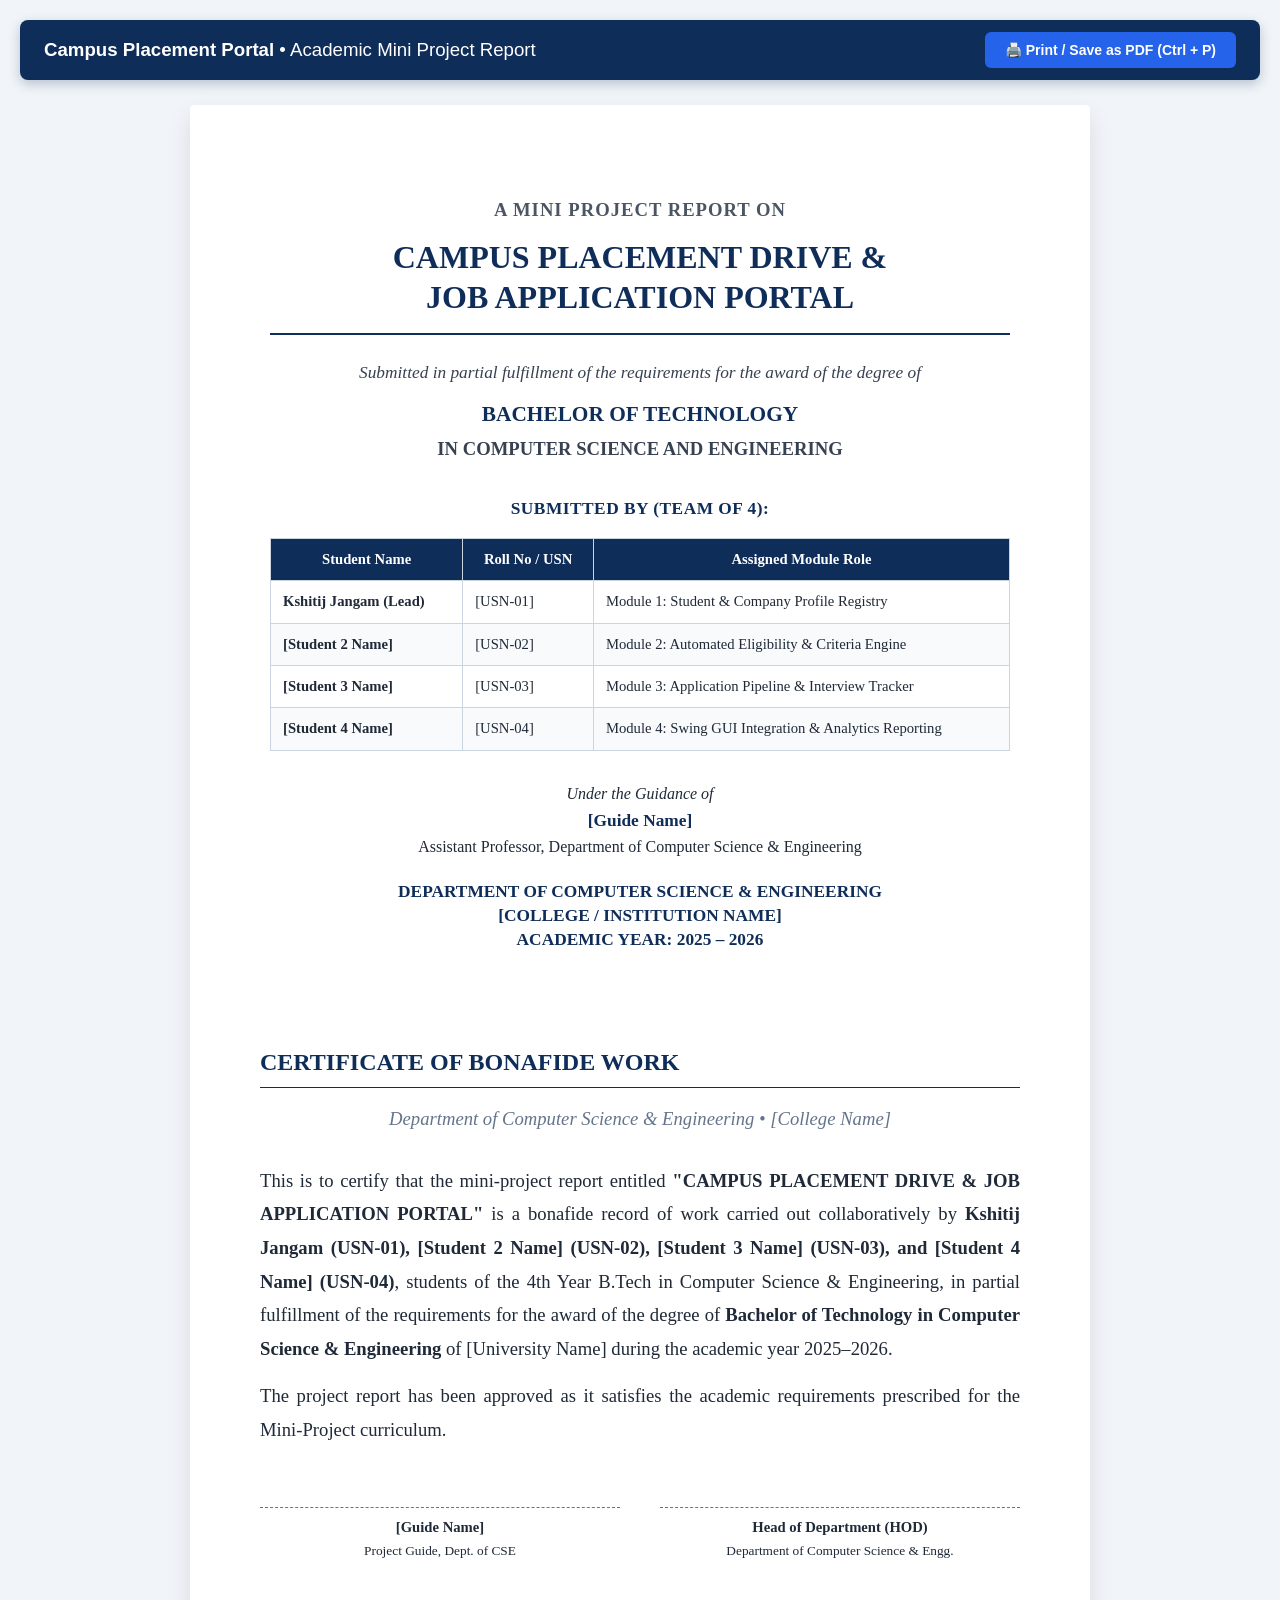
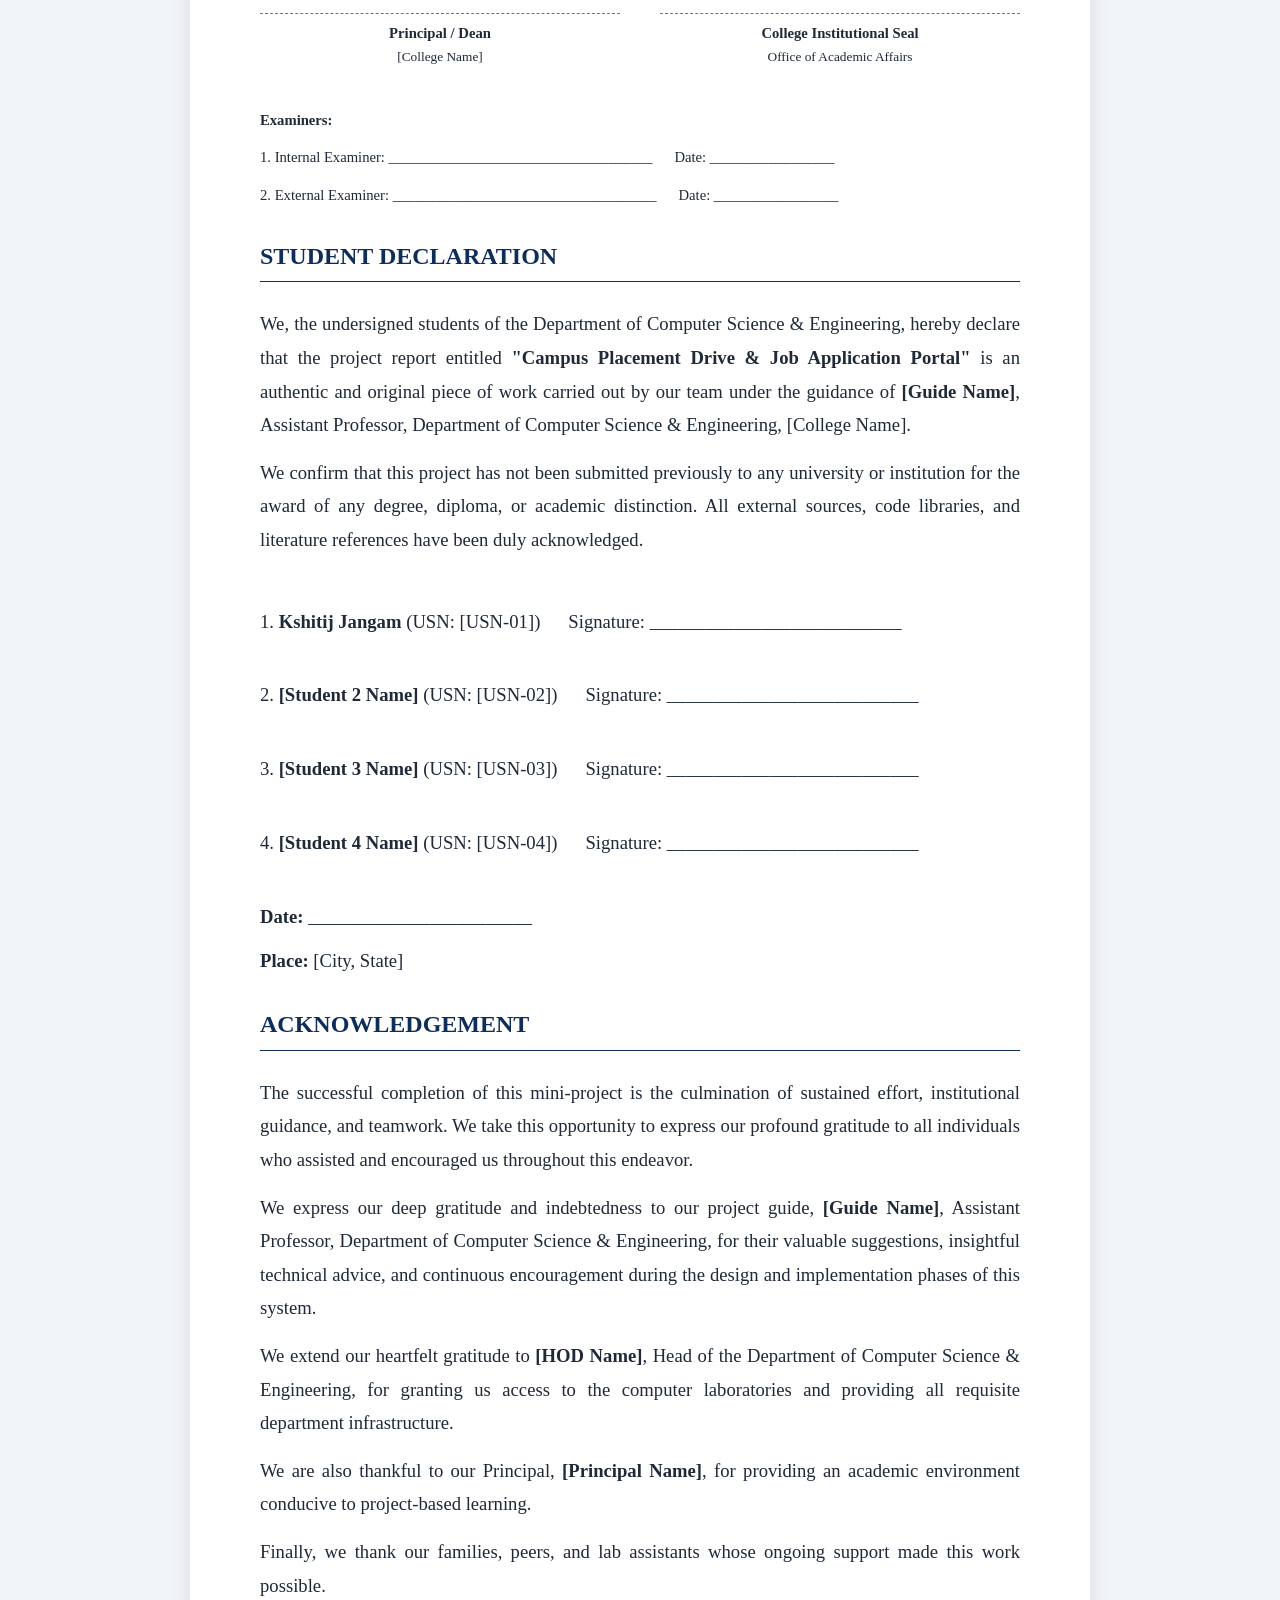
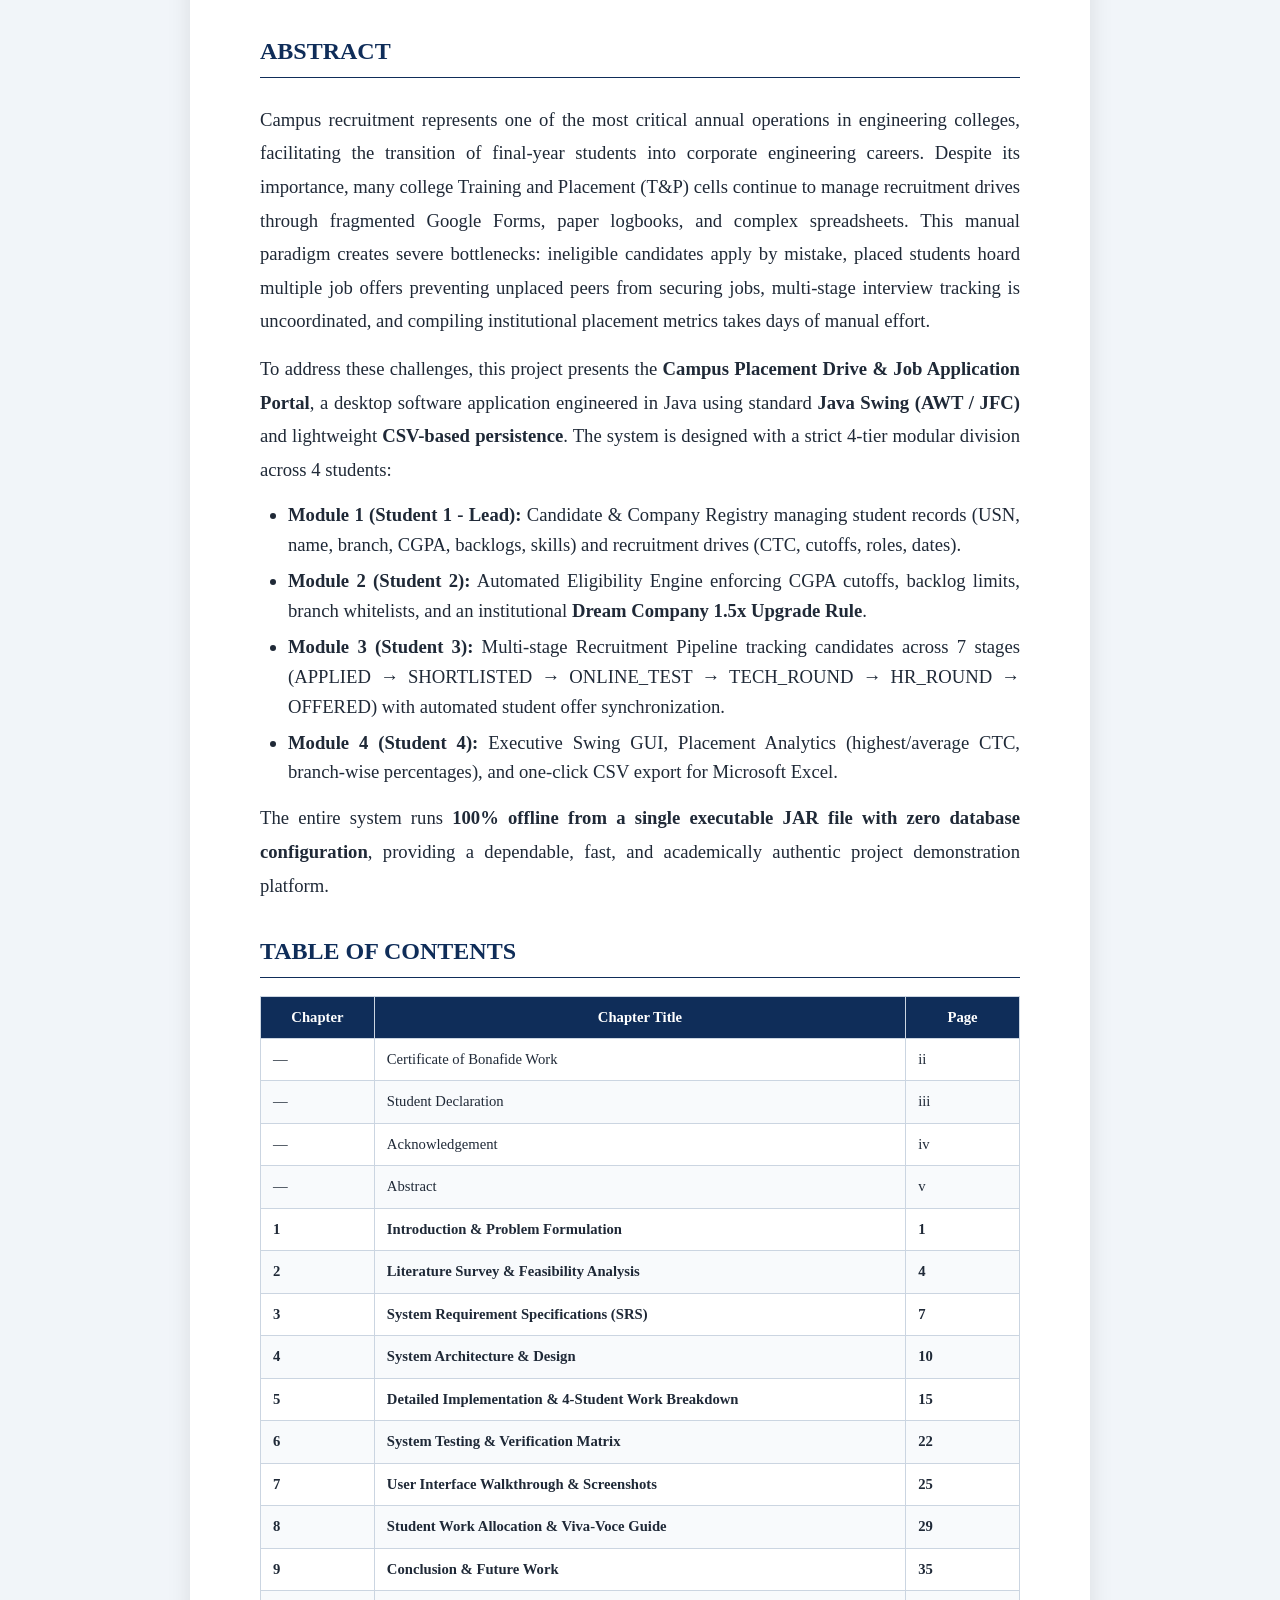
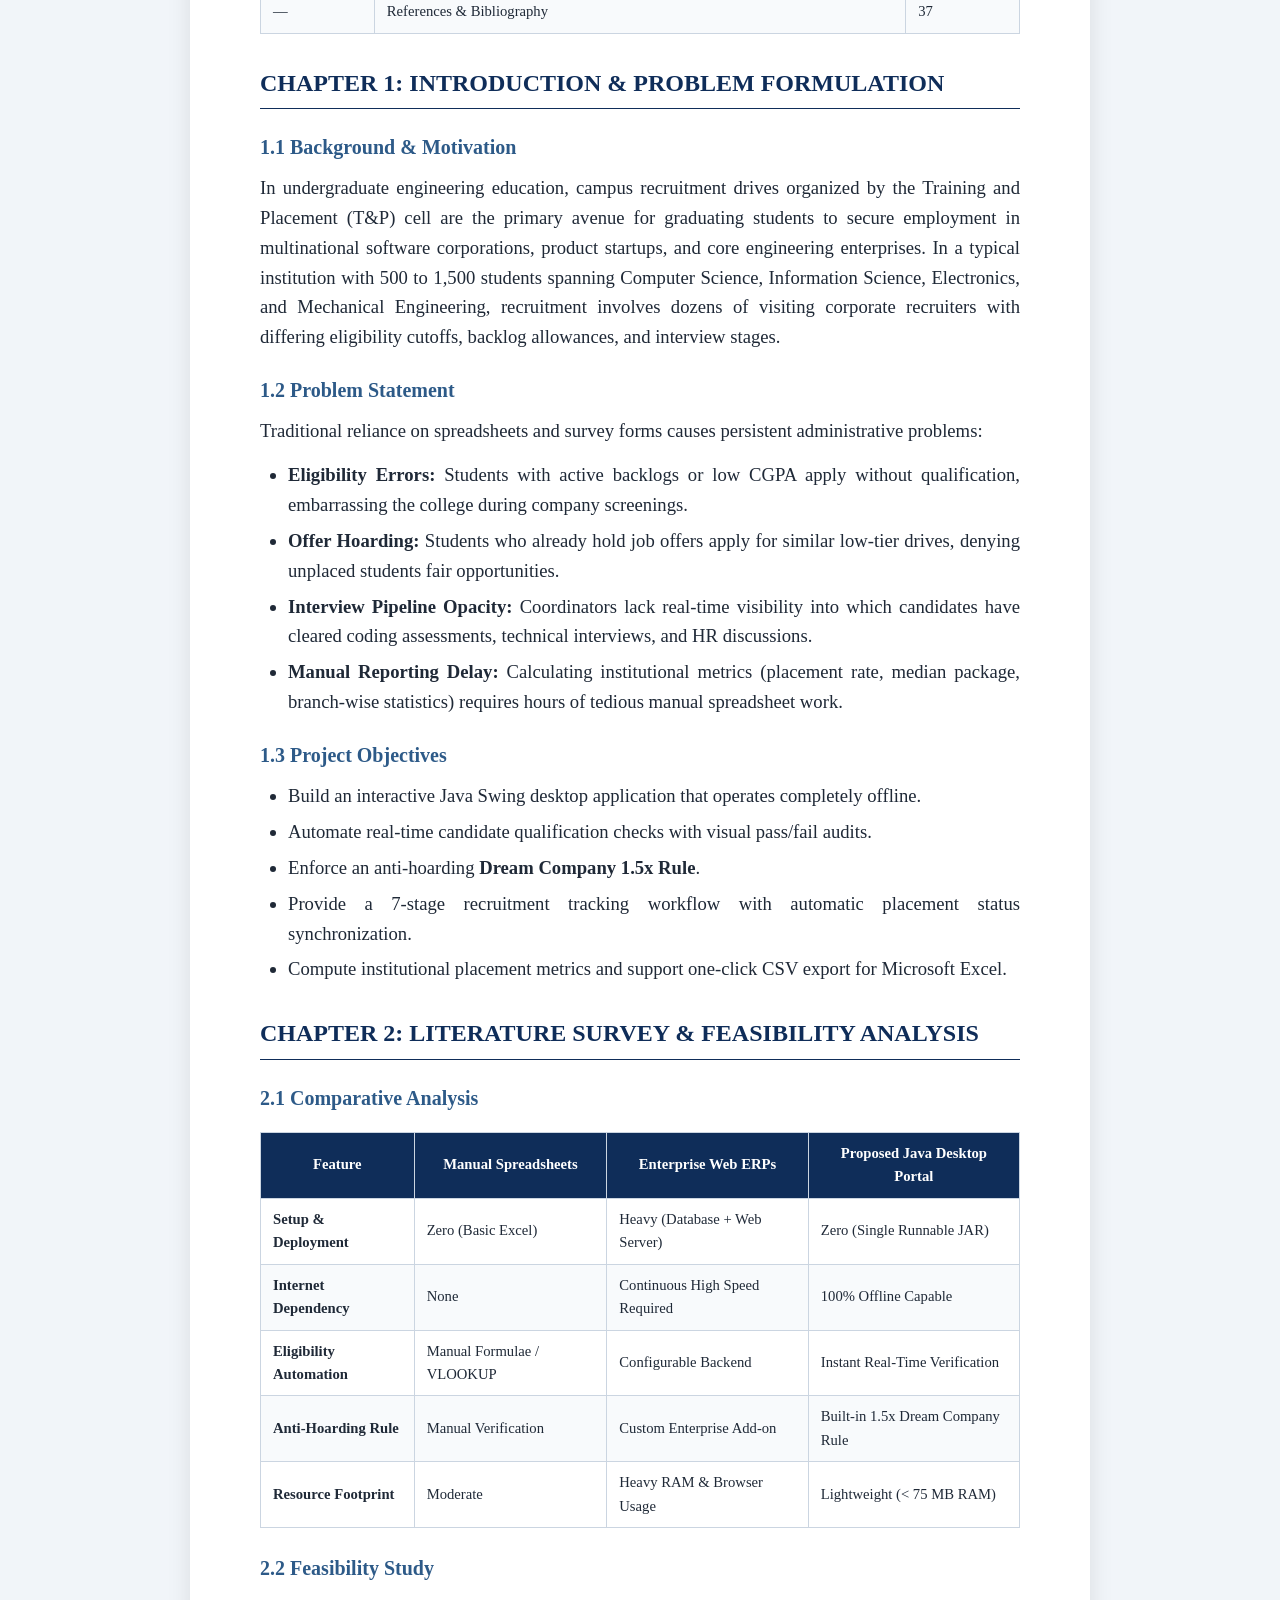
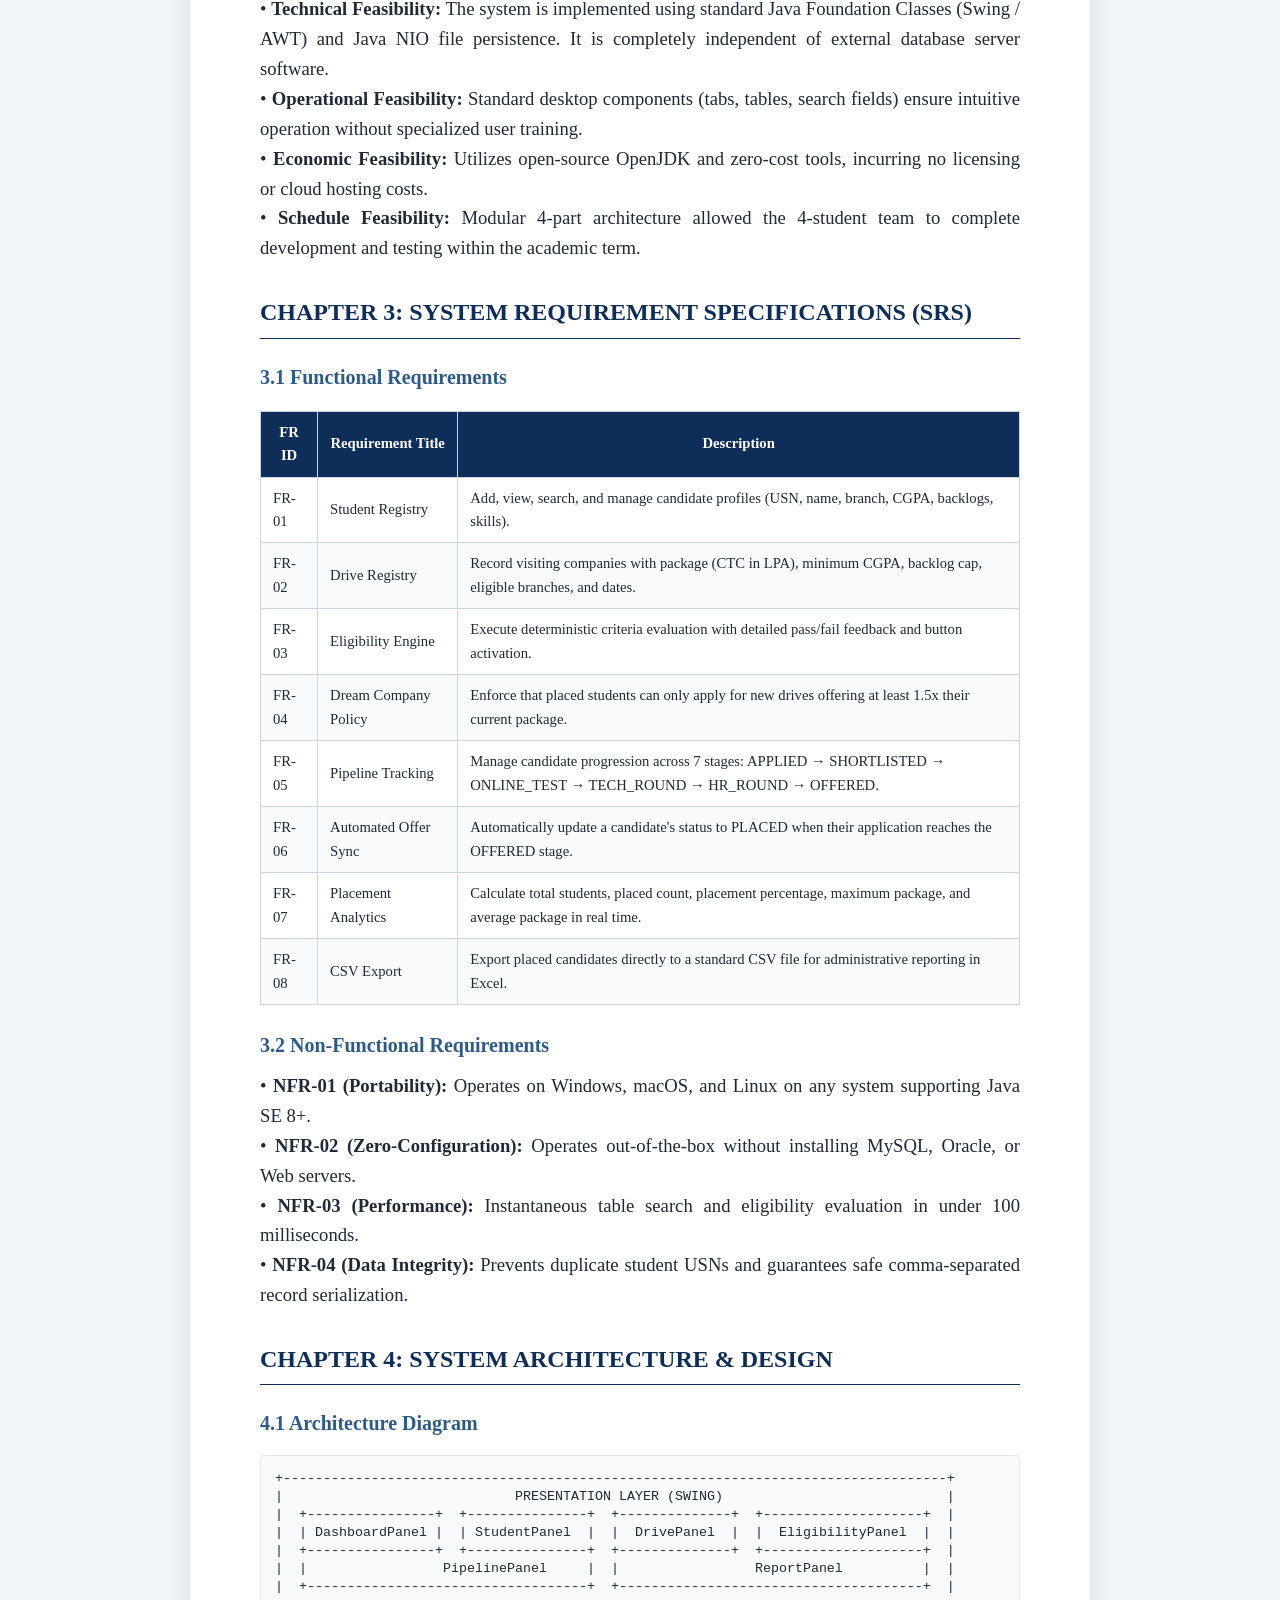
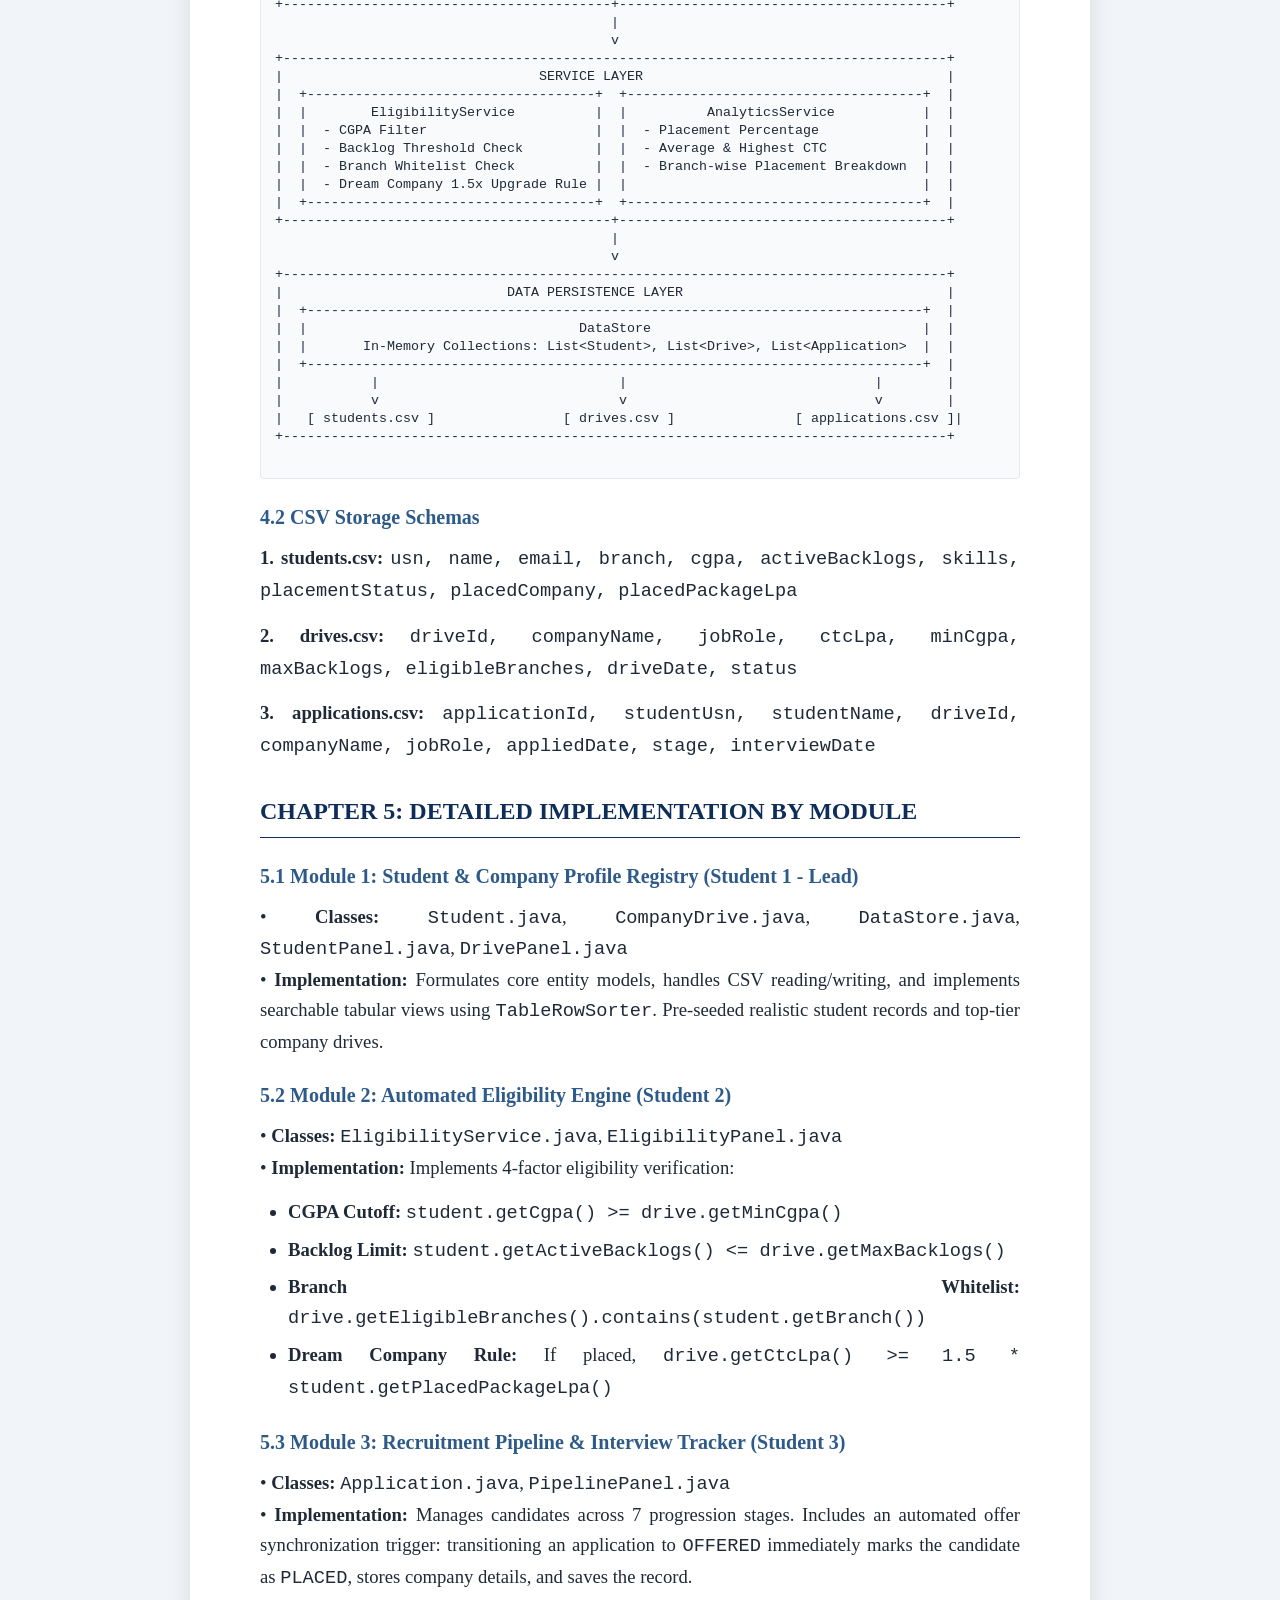
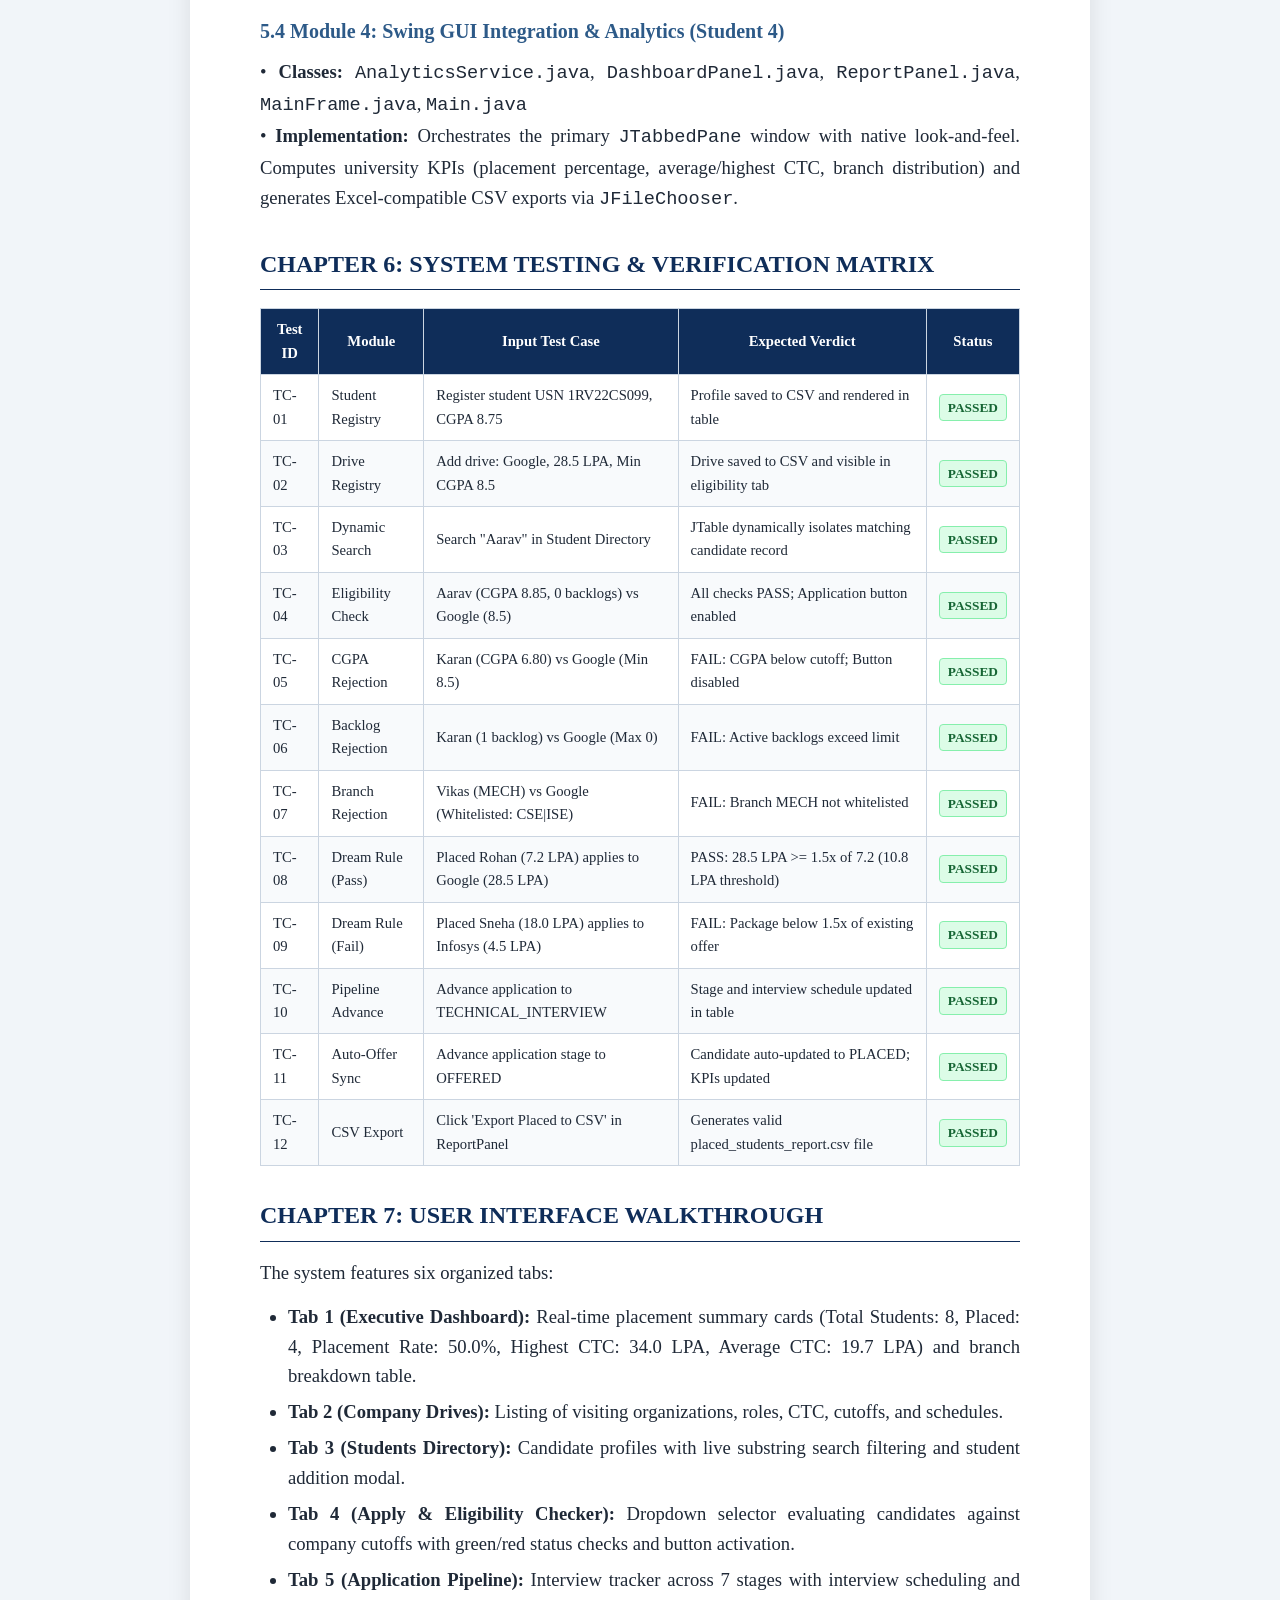
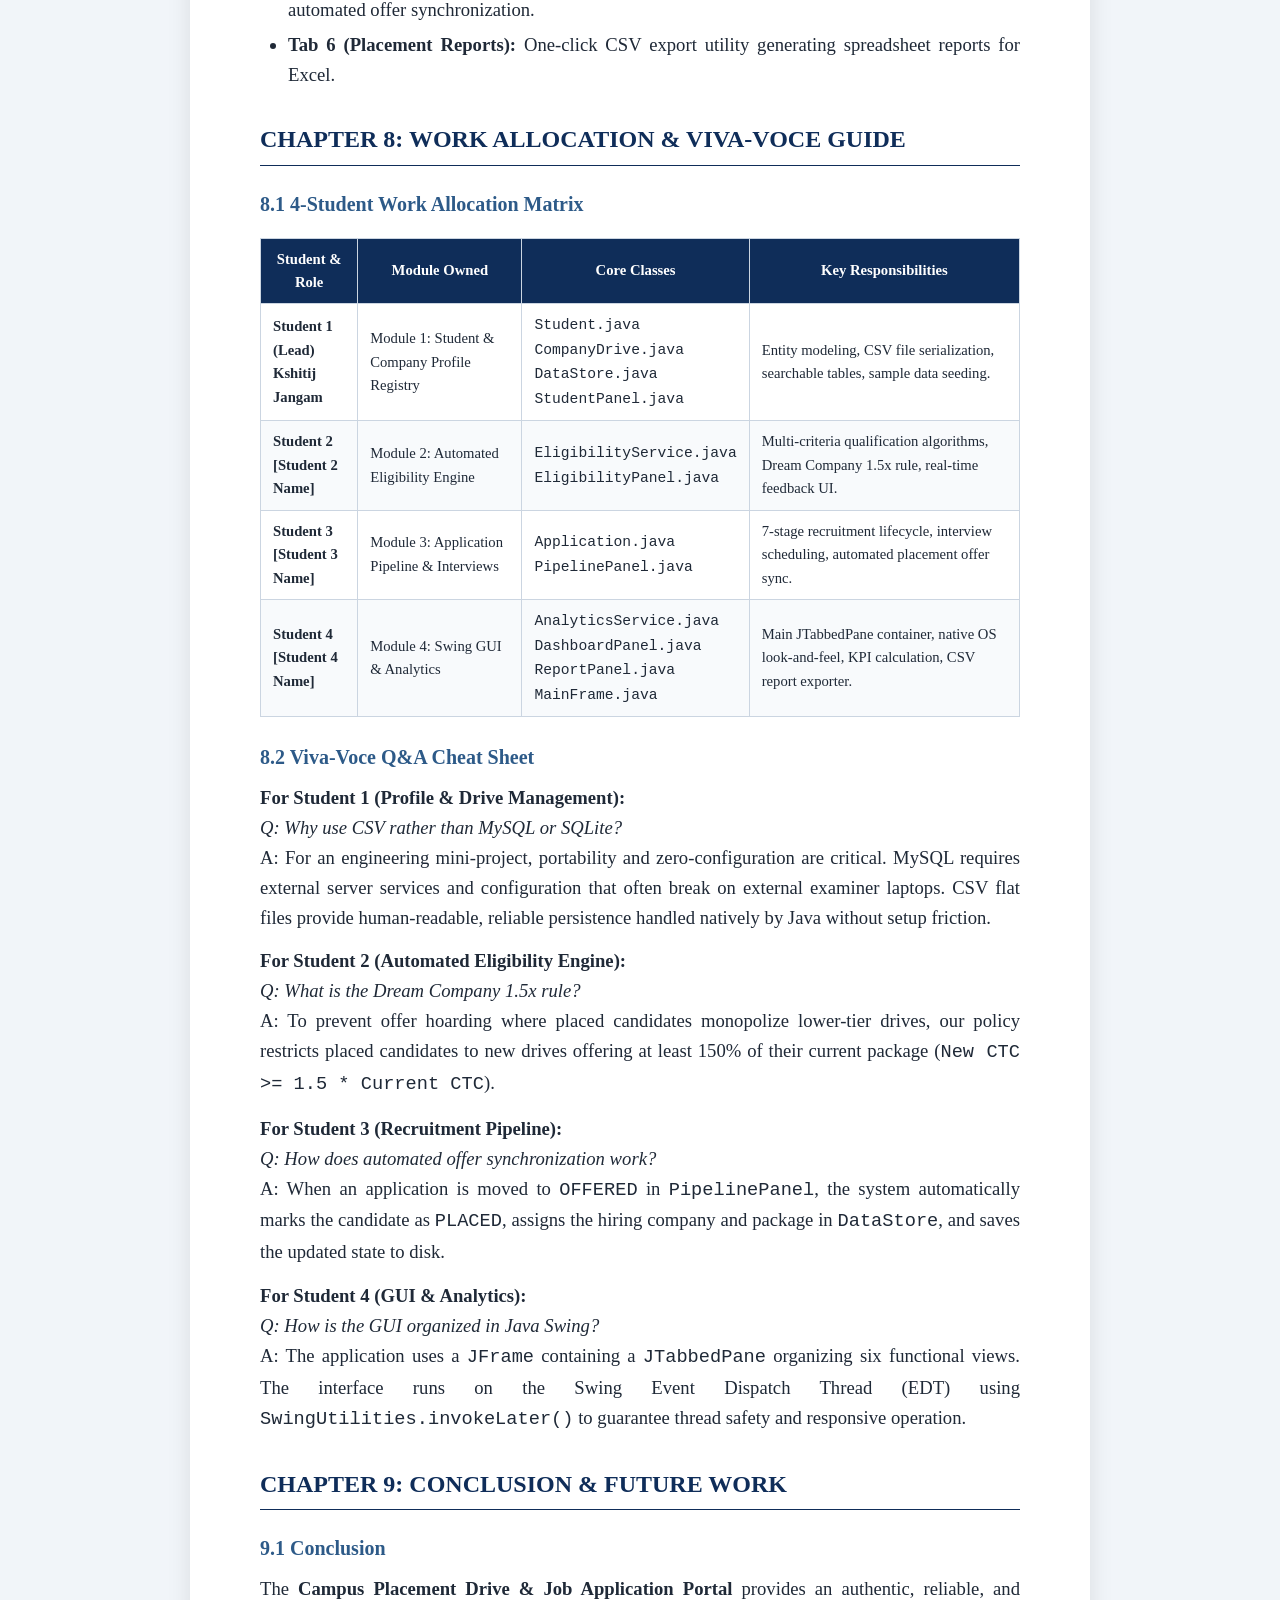
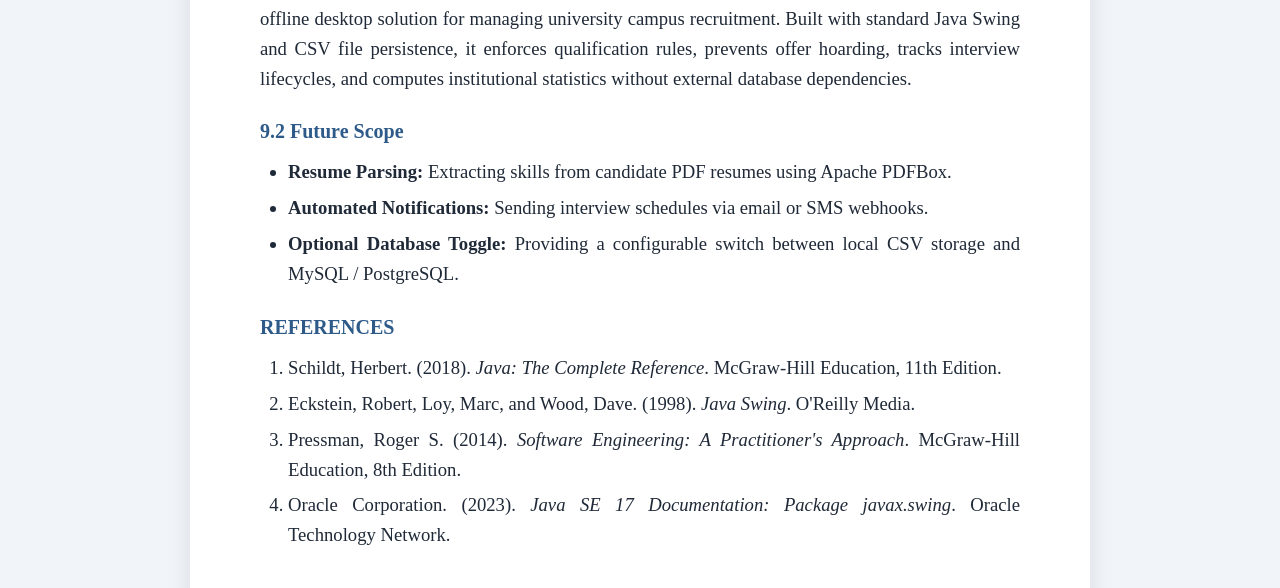
==== PROJECT_REPORT.html @ fe5d75cb "Add formal Word (.docx) and 1-click printable (.html) project reports" ====
<!DOCTYPE html>
<html lang="en">
<head>
  <meta charset="UTF-8">
  <meta name="viewport" content="width=device-width, initial-scale=1.0">
  <title>Academic Mini Project Report - Campus Placement Drive & Job Application Portal</title>
  <style>
    :root {
      --primary: #0f2d59;
      --secondary: #2d5a88;
      --accent: #2563eb;
      --text: #1f2937;
      --light-bg: #f8fafc;
      --border: #e2e8f0;
      --card-bg: #ffffff;
    }

    * {
      box-sizing: border-box;
      margin: 0;
      padding: 0;
    }

    body {
      font-family: 'Times New Roman', Times, serif;
      font-size: 14pt;
      line-height: 1.6;
      color: var(--text);
      background-color: #f1f5f9;
      padding: 20px;
    }

    .report-container {
      max-width: 900px;
      margin: 0 auto;
      background: #ffffff;
      padding: 60px 70px;
      box-shadow: 0 10px 25px rgba(0,0,0,0.1);
      border-radius: 4px;
    }

    /* Print styling */
    @media print {
      body {
        background: transparent;
        padding: 0;
      }
      .report-container {
        max-width: 100%;
        margin: 0;
        padding: 0;
        box-shadow: none;
      }
      .no-print {
        display: none !important;
      }
      .page-break {
        page-break-after: always;
        break-after: page;
      }
      h1, h2, h3 {
        page-break-after: avoid;
      }
      table, figure {
        page-break-inside: avoid;
      }
    }

    .print-bar {
      position: sticky;
      top: 10px;
      z-index: 100;
      display: flex;
      justify-content: space-between;
      align-items: center;
      background: var(--primary);
      color: white;
      padding: 12px 24px;
      border-radius: 8px;
      margin-bottom: 25px;
      box-shadow: 0 4px 12px rgba(15, 45, 89, 0.25);
      font-family: -apple-system, BlinkMacSystemFont, "Segoe UI", Roboto, sans-serif;
    }

    .print-btn {
      background: #2563eb;
      color: white;
      border: none;
      padding: 10px 20px;
      font-size: 14px;
      font-weight: 600;
      border-radius: 6px;
      cursor: pointer;
      display: inline-flex;
      align-items: center;
      gap: 8px;
      transition: background 0.2s;
    }
    .print-btn:hover {
      background: #1d4ed8;
    }

    /* Academic Cover Page */
    .cover-page {
      text-align: center;
      padding: 30px 10px 60px;
    }
    .cover-pre {
      font-size: 14pt;
      font-weight: bold;
      color: #4b5563;
      letter-spacing: 1px;
      margin-bottom: 12px;
    }
    .cover-title {
      font-size: 24pt;
      color: var(--primary);
      font-weight: bold;
      line-height: 1.25;
      margin-bottom: 24px;
      text-transform: uppercase;
      border-bottom: 2px solid var(--primary);
      padding-bottom: 16px;
    }
    .cover-sub {
      font-size: 13pt;
      font-style: italic;
      color: #374151;
      margin-bottom: 10px;
    }
    .cover-degree {
      font-size: 16pt;
      font-weight: bold;
      color: var(--primary);
      margin-bottom: 30px;
    }
    .cover-by {
      margin: 25px 0 15px;
      font-size: 13pt;
      font-weight: bold;
      color: var(--primary);
      letter-spacing: 0.5px;
    }
    .cover-table {
      margin: 0 auto 30px;
      width: 100%;
    }
    .cover-guide {
      margin-top: 25px;
      font-size: 12pt;
    }
    .cover-college {
      margin-top: 20px;
      font-size: 13pt;
      font-weight: bold;
      color: var(--primary);
      line-height: 1.4;
    }

    /* Headings */
    h1 {
      font-size: 18pt;
      color: var(--primary);
      border-bottom: 1.5px solid var(--primary);
      padding-bottom: 6px;
      margin-top: 30px;
      margin-bottom: 16px;
      text-transform: uppercase;
    }
    h2 {
      font-size: 15pt;
      color: var(--secondary);
      margin-top: 22px;
      margin-bottom: 10px;
    }
    h3 {
      font-size: 13pt;
      color: #1f2937;
      margin-top: 16px;
      margin-bottom: 8px;
    }

    p {
      text-align: justify;
      margin-bottom: 14px;
      text-indent: 0;
    }

    ul, ol {
      margin-left: 28px;
      margin-bottom: 14px;
    }
    li {
      margin-bottom: 6px;
      text-align: justify;
    }

    /* Tables */
    table {
      width: 100%;
      border-collapse: collapse;
      margin: 18px 0 24px;
      font-size: 11pt;
    }
    th, td {
      border: 1px solid #cbd5e1;
      padding: 9px 12px;
      text-align: left;
    }
    th {
      background-color: var(--primary);
      color: white;
      font-weight: bold;
      text-align: center;
    }
    tr:nth-child(even) td {
      background-color: #f8fafc;
    }

    /* Signatures */
    .sig-grid {
      display: grid;
      grid-template-columns: 1fr 1fr;
      gap: 40px;
      margin-top: 50px;
      text-align: center;
    }
    .sig-line {
      border-top: 1px dashed #64748b;
      padding-top: 8px;
      font-size: 11pt;
      font-weight: bold;
    }

    /* Code & Diagrams */
    pre {
      background: #f8fafc;
      border: 1px solid #e2e8f0;
      padding: 14px;
      font-family: "Courier New", Courier, monospace;
      font-size: 10pt;
      overflow-x: auto;
      margin: 16px 0;
      border-radius: 4px;
      line-height: 1.35;
    }

    .badge {
      display: inline-block;
      padding: 2px 8px;
      font-size: 10pt;
      font-weight: bold;
      border-radius: 4px;
    }
    .badge-pass { background: #dcfce7; color: #166534; border: 1px solid #86efac; }
    .badge-lead { background: #dbeafe; color: #1e40af; border: 1px solid #93c5fd; }
  </style>
</head>
<body>

  <!-- Navigation Print Action Bar -->
  <div class="print-bar no-print">
    <div>
      <strong>Campus Placement Portal</strong> • Academic Mini Project Report
    </div>
    <div>
      <button class="print-btn" onclick="window.print()">
        🖨️ Print / Save as PDF (Ctrl + P)
      </button>
    </div>
  </div>

  <div class="report-container">

    <!-- ==================== COVER / TITLE PAGE ==================== -->
    <div class="cover-page">
      <div class="cover-pre">A MINI PROJECT REPORT ON</div>
      <div class="cover-title">
        Campus Placement Drive &<br>Job Application Portal
      </div>
      <div class="cover-sub">
        Submitted in partial fulfillment of the requirements for the award of the degree of
      </div>
      <div class="cover-degree">
        BACHELOR OF TECHNOLOGY<br>
        <span style="font-size: 14pt; color: #374151;">IN COMPUTER SCIENCE AND ENGINEERING</span>
      </div>

      <div class="cover-by">SUBMITTED BY (TEAM OF 4):</div>
      <table class="cover-table">
        <thead>
          <tr>
            <th>Student Name</th>
            <th>Roll No / USN</th>
            <th>Assigned Module Role</th>
          </tr>
        </thead>
        <tbody>
          <tr>
            <td><strong>Kshitij Jangam (Lead)</strong></td>
            <td>[USN-01]</td>
            <td>Module 1: Student & Company Profile Registry</td>
          </tr>
          <tr>
            <td><strong>[Student 2 Name]</strong></td>
            <td>[USN-02]</td>
            <td>Module 2: Automated Eligibility & Criteria Engine</td>
          </tr>
          <tr>
            <td><strong>[Student 3 Name]</strong></td>
            <td>[USN-03]</td>
            <td>Module 3: Application Pipeline & Interview Tracker</td>
          </tr>
          <tr>
            <td><strong>[Student 4 Name]</strong></td>
            <td>[USN-04]</td>
            <td>Module 4: Swing GUI Integration & Analytics Reporting</td>
          </tr>
        </tbody>
      </table>

      <div class="cover-guide">
        <em>Under the Guidance of</em><br>
        <strong style="font-size: 13pt; color: var(--primary);">[Guide Name]</strong><br>
        Assistant Professor, Department of Computer Science & Engineering
      </div>

      <div class="cover-college">
        DEPARTMENT OF COMPUTER SCIENCE & ENGINEERING<br>
        [COLLEGE / INSTITUTION NAME]<br>
        ACADEMIC YEAR: 2025 – 2026
      </div>
    </div>

    <div class="page-break"></div>

    <!-- ==================== CERTIFICATE ==================== -->
    <h1>CERTIFICATE OF BONAFIDE WORK</h1>
    <p style="text-align: center; font-style: italic; color: #64748b; margin-bottom: 25px;">
      Department of Computer Science & Engineering • [College Name]
    </p>

    <p style="line-height: 1.8; margin-top: 30px;">
      This is to certify that the mini-project report entitled 
      <strong>"CAMPUS PLACEMENT DRIVE & JOB APPLICATION PORTAL"</strong> is a bonafide record of work carried out collaboratively by 
      <strong>Kshitij Jangam (USN-01), [Student 2 Name] (USN-02), [Student 3 Name] (USN-03), and [Student 4 Name] (USN-04)</strong>, 
      students of the 4th Year B.Tech in Computer Science & Engineering, in partial fulfillment of the requirements for the award of the degree of 
      <strong>Bachelor of Technology in Computer Science & Engineering</strong> of [University Name] during the academic year 2025–2026.
    </p>
    <p style="line-height: 1.8;">
      The project report has been approved as it satisfies the academic requirements prescribed for the Mini-Project curriculum.
    </p>

    <div class="sig-grid" style="margin-top: 60px;">
      <div>
        <div class="sig-line">
          [Guide Name]<br>
          <span style="font-weight: normal; font-size: 10pt;">Project Guide, Dept. of CSE</span>
        </div>
      </div>
      <div>
        <div class="sig-line">
          Head of Department (HOD)<br>
          <span style="font-weight: normal; font-size: 10pt;">Department of Computer Science & Engg.</span>
        </div>
      </div>
    </div>

    <div class="sig-grid" style="margin-top: 50px;">
      <div>
        <div class="sig-line">
          Principal / Dean<br>
          <span style="font-weight: normal; font-size: 10pt;">[College Name]</span>
        </div>
      </div>
      <div>
        <div class="sig-line">
          College Institutional Seal<br>
          <span style="font-weight: normal; font-size: 10pt;">Office of Academic Affairs</span>
        </div>
      </div>
    </div>

    <div style="margin-top: 40px; font-size: 11pt;">
      <p><strong>Examiners:</strong></p>
      <p>1. Internal Examiner: ____________________________________ &nbsp;&nbsp;&nbsp;&nbsp; Date: _________________</p>
      <p>2. External Examiner: ____________________________________ &nbsp;&nbsp;&nbsp;&nbsp; Date: _________________</p>
    </div>

    <div class="page-break"></div>

    <!-- ==================== DECLARATION ==================== -->
    <h1>STUDENT DECLARATION</h1>
    <p style="line-height: 1.8; margin-top: 25px;">
      We, the undersigned students of the Department of Computer Science & Engineering, hereby declare that the project report entitled 
      <strong>"Campus Placement Drive & Job Application Portal"</strong> is an authentic and original piece of work carried out by our team 
      under the guidance of <strong>[Guide Name]</strong>, Assistant Professor, Department of Computer Science & Engineering, [College Name].
    </p>
    <p style="line-height: 1.8;">
      We confirm that this project has not been submitted previously to any university or institution for the award of any degree, 
      diploma, or academic distinction. All external sources, code libraries, and literature references have been duly acknowledged.
    </p>

    <div style="margin-top: 50px;">
      <p>1. <strong>Kshitij Jangam</strong> (USN: [USN-01]) &nbsp;&nbsp;&nbsp;&nbsp; Signature: ___________________________</p><br>
      <p>2. <strong>[Student 2 Name]</strong> (USN: [USN-02]) &nbsp;&nbsp;&nbsp;&nbsp; Signature: ___________________________</p><br>
      <p>3. <strong>[Student 3 Name]</strong> (USN: [USN-03]) &nbsp;&nbsp;&nbsp;&nbsp; Signature: ___________________________</p><br>
      <p>4. <strong>[Student 4 Name]</strong> (USN: [USN-04]) &nbsp;&nbsp;&nbsp;&nbsp; Signature: ___________________________</p><br>
      <p><strong>Date:</strong> ________________________</p>
      <p><strong>Place:</strong> [City, State]</p>
    </div>

    <div class="page-break"></div>

    <!-- ==================== ACKNOWLEDGEMENT ==================== -->
    <h1>ACKNOWLEDGEMENT</h1>
    <p style="line-height: 1.8; margin-top: 25px;">
      The successful completion of this mini-project is the culmination of sustained effort, institutional guidance, and teamwork. 
      We take this opportunity to express our profound gratitude to all individuals who assisted and encouraged us throughout this endeavor.
    </p>
    <p style="line-height: 1.8;">
      We express our deep gratitude and indebtedness to our project guide, <strong>[Guide Name]</strong>, Assistant Professor, 
      Department of Computer Science & Engineering, for their valuable suggestions, insightful technical advice, and continuous encouragement 
      during the design and implementation phases of this system.
    </p>
    <p style="line-height: 1.8;">
      We extend our heartfelt gratitude to <strong>[HOD Name]</strong>, Head of the Department of Computer Science & Engineering, 
      for granting us access to the computer laboratories and providing all requisite department infrastructure.
    </p>
    <p style="line-height: 1.8;">
      We are also thankful to our Principal, <strong>[Principal Name]</strong>, for providing an academic environment conducive to project-based learning.
    </p>
    <p style="line-height: 1.8;">
      Finally, we thank our families, peers, and lab assistants whose ongoing support made this work possible.
    </p>

    <div class="page-break"></div>

    <!-- ==================== ABSTRACT ==================== -->
    <h1>ABSTRACT</h1>
    <p style="line-height: 1.8; margin-top: 25px;">
      Campus recruitment represents one of the most critical annual operations in engineering colleges, facilitating the transition of final-year 
      students into corporate engineering careers. Despite its importance, many college Training and Placement (T&P) cells continue to manage 
      recruitment drives through fragmented Google Forms, paper logbooks, and complex spreadsheets. This manual paradigm creates severe bottlenecks: 
      ineligible candidates apply by mistake, placed students hoard multiple job offers preventing unplaced peers from securing jobs, multi-stage 
      interview tracking is uncoordinated, and compiling institutional placement metrics takes days of manual effort.
    </p>
    <p style="line-height: 1.8;">
      To address these challenges, this project presents the <strong>Campus Placement Drive & Job Application Portal</strong>, a desktop software 
      application engineered in Java using standard <strong>Java Swing (AWT / JFC)</strong> and lightweight <strong>CSV-based persistence</strong>. 
      The system is designed with a strict 4-tier modular division across 4 students:
    </p>
    <ul>
      <li><strong>Module 1 (Student 1 - Lead):</strong> Candidate & Company Registry managing student records (USN, name, branch, CGPA, backlogs, skills) and recruitment drives (CTC, cutoffs, roles, dates).</li>
      <li><strong>Module 2 (Student 2):</strong> Automated Eligibility Engine enforcing CGPA cutoffs, backlog limits, branch whitelists, and an institutional <strong>Dream Company 1.5x Upgrade Rule</strong>.</li>
      <li><strong>Module 3 (Student 3):</strong> Multi-stage Recruitment Pipeline tracking candidates across 7 stages (APPLIED → SHORTLISTED → ONLINE_TEST → TECH_ROUND → HR_ROUND → OFFERED) with automated student offer synchronization.</li>
      <li><strong>Module 4 (Student 4):</strong> Executive Swing GUI, Placement Analytics (highest/average CTC, branch-wise percentages), and one-click CSV export for Microsoft Excel.</li>
    </ul>
    <p style="line-height: 1.8;">
      The entire system runs <strong>100% offline from a single executable JAR file with zero database configuration</strong>, providing a dependable, 
      fast, and academically authentic project demonstration platform.
    </p>

    <div class="page-break"></div>

    <!-- ==================== TABLE OF CONTENTS ==================== -->
    <h1>TABLE OF CONTENTS</h1>
    <table>
      <thead>
        <tr>
          <th style="width: 15%;">Chapter</th>
          <th style="width: 70%;">Chapter Title</th>
          <th style="width: 15%;">Page</th>
        </tr>
      </thead>
      <tbody>
        <tr><td>—</td><td>Certificate of Bonafide Work</td><td>ii</td></tr>
        <tr><td>—</td><td>Student Declaration</td><td>iii</td></tr>
        <tr><td>—</td><td>Acknowledgement</td><td>iv</td></tr>
        <tr><td>—</td><td>Abstract</td><td>v</td></tr>
        <tr><td><strong>1</strong></td><td><strong>Introduction & Problem Formulation</strong></td><td><strong>1</strong></td></tr>
        <tr><td><strong>2</strong></td><td><strong>Literature Survey & Feasibility Analysis</strong></td><td><strong>4</strong></td></tr>
        <tr><td><strong>3</strong></td><td><strong>System Requirement Specifications (SRS)</strong></td><td><strong>7</strong></td></tr>
        <tr><td><strong>4</strong></td><td><strong>System Architecture & Design</strong></td><td><strong>10</strong></td></tr>
        <tr><td><strong>5</strong></td><td><strong>Detailed Implementation & 4-Student Work Breakdown</strong></td><td><strong>15</strong></td></tr>
        <tr><td><strong>6</strong></td><td><strong>System Testing & Verification Matrix</strong></td><td><strong>22</strong></td></tr>
        <tr><td><strong>7</strong></td><td><strong>User Interface Walkthrough & Screenshots</strong></td><td><strong>25</strong></td></tr>
        <tr><td><strong>8</strong></td><td><strong>Student Work Allocation & Viva-Voce Guide</strong></td><td><strong>29</strong></td></tr>
        <tr><td><strong>9</strong></td><td><strong>Conclusion & Future Work</strong></td><td><strong>35</strong></td></tr>
        <tr><td>—</td><td>References & Bibliography</td><td>37</td></tr>
      </tbody>
    </table>

    <div class="page-break"></div>

    <!-- ==================== CHAPTER 1 ==================== -->
    <h1>CHAPTER 1: INTRODUCTION & PROBLEM FORMULATION</h1>
    <h2>1.1 Background & Motivation</h2>
    <p>
      In undergraduate engineering education, campus recruitment drives organized by the Training and Placement (T&P) cell are the primary avenue 
      for graduating students to secure employment in multinational software corporations, product startups, and core engineering enterprises. 
      In a typical institution with 500 to 1,500 students spanning Computer Science, Information Science, Electronics, and Mechanical Engineering, 
      recruitment involves dozens of visiting corporate recruiters with differing eligibility cutoffs, backlog allowances, and interview stages.
    </p>

    <h2>1.2 Problem Statement</h2>
    <p>
      Traditional reliance on spreadsheets and survey forms causes persistent administrative problems:
    </p>
    <ul>
      <li><strong>Eligibility Errors:</strong> Students with active backlogs or low CGPA apply without qualification, embarrassing the college during company screenings.</li>
      <li><strong>Offer Hoarding:</strong> Students who already hold job offers apply for similar low-tier drives, denying unplaced students fair opportunities.</li>
      <li><strong>Interview Pipeline Opacity:</strong> Coordinators lack real-time visibility into which candidates have cleared coding assessments, technical interviews, and HR discussions.</li>
      <li><strong>Manual Reporting Delay:</strong> Calculating institutional metrics (placement rate, median package, branch-wise statistics) requires hours of tedious manual spreadsheet work.</li>
    </ul>

    <h2>1.3 Project Objectives</h2>
    <ul>
      <li>Build an interactive Java Swing desktop application that operates completely offline.</li>
      <li>Automate real-time candidate qualification checks with visual pass/fail audits.</li>
      <li>Enforce an anti-hoarding <strong>Dream Company 1.5x Rule</strong>.</li>
      <li>Provide a 7-stage recruitment tracking workflow with automatic placement status synchronization.</li>
      <li>Compute institutional placement metrics and support one-click CSV export for Microsoft Excel.</li>
    </ul>

    <div class="page-break"></div>

    <!-- ==================== CHAPTER 2 ==================== -->
    <h1>CHAPTER 2: LITERATURE SURVEY & FEASIBILITY ANALYSIS</h1>
    <h2>2.1 Comparative Analysis</h2>
    <table>
      <thead>
        <tr>
          <th>Feature</th>
          <th>Manual Spreadsheets</th>
          <th>Enterprise Web ERPs</th>
          <th>Proposed Java Desktop Portal</th>
        </tr>
      </thead>
      <tbody>
        <tr>
          <td><strong>Setup & Deployment</strong></td>
          <td>Zero (Basic Excel)</td>
          <td>Heavy (Database + Web Server)</td>
          <td>Zero (Single Runnable JAR)</td>
        </tr>
        <tr>
          <td><strong>Internet Dependency</strong></td>
          <td>None</td>
          <td>Continuous High Speed Required</td>
          <td>100% Offline Capable</td>
        </tr>
        <tr>
          <td><strong>Eligibility Automation</strong></td>
          <td>Manual Formulae / VLOOKUP</td>
          <td>Configurable Backend</td>
          <td>Instant Real-Time Verification</td>
        </tr>
        <tr>
          <td><strong>Anti-Hoarding Rule</strong></td>
          <td>Manual Verification</td>
          <td>Custom Enterprise Add-on</td>
          <td>Built-in 1.5x Dream Company Rule</td>
        </tr>
        <tr>
          <td><strong>Resource Footprint</strong></td>
          <td>Moderate</td>
          <td>Heavy RAM & Browser Usage</td>
          <td>Lightweight (&lt; 75 MB RAM)</td>
        </tr>
      </tbody>
    </table>

    <h2>2.2 Feasibility Study</h2>
    <p>
      • <strong>Technical Feasibility:</strong> The system is implemented using standard Java Foundation Classes (Swing / AWT) and Java NIO file persistence. It is completely independent of external database server software.<br>
      • <strong>Operational Feasibility:</strong> Standard desktop components (tabs, tables, search fields) ensure intuitive operation without specialized user training.<br>
      • <strong>Economic Feasibility:</strong> Utilizes open-source OpenJDK and zero-cost tools, incurring no licensing or cloud hosting costs.<br>
      • <strong>Schedule Feasibility:</strong> Modular 4-part architecture allowed the 4-student team to complete development and testing within the academic term.
    </p>

    <div class="page-break"></div>

    <!-- ==================== CHAPTER 3 ==================== -->
    <h1>CHAPTER 3: SYSTEM REQUIREMENT SPECIFICATIONS (SRS)</h1>
    <h2>3.1 Functional Requirements</h2>
    <table>
      <thead>
        <tr>
          <th>FR ID</th>
          <th>Requirement Title</th>
          <th>Description</th>
        </tr>
      </thead>
      <tbody>
        <tr><td>FR-01</td><td>Student Registry</td><td>Add, view, search, and manage candidate profiles (USN, name, branch, CGPA, backlogs, skills).</td></tr>
        <tr><td>FR-02</td><td>Drive Registry</td><td>Record visiting companies with package (CTC in LPA), minimum CGPA, backlog cap, eligible branches, and dates.</td></tr>
        <tr><td>FR-03</td><td>Eligibility Engine</td><td>Execute deterministic criteria evaluation with detailed pass/fail feedback and button activation.</td></tr>
        <tr><td>FR-04</td><td>Dream Company Policy</td><td>Enforce that placed students can only apply for new drives offering at least 1.5x their current package.</td></tr>
        <tr><td>FR-05</td><td>Pipeline Tracking</td><td>Manage candidate progression across 7 stages: APPLIED → SHORTLISTED → ONLINE_TEST → TECH_ROUND → HR_ROUND → OFFERED.</td></tr>
        <tr><td>FR-06</td><td>Automated Offer Sync</td><td>Automatically update a candidate's status to PLACED when their application reaches the OFFERED stage.</td></tr>
        <tr><td>FR-07</td><td>Placement Analytics</td><td>Calculate total students, placed count, placement percentage, maximum package, and average package in real time.</td></tr>
        <tr><td>FR-08</td><td>CSV Export</td><td>Export placed candidates directly to a standard CSV file for administrative reporting in Excel.</td></tr>
      </tbody>
    </table>

    <h2>3.2 Non-Functional Requirements</h2>
    <p>
      • <strong>NFR-01 (Portability):</strong> Operates on Windows, macOS, and Linux on any system supporting Java SE 8+.<br>
      • <strong>NFR-02 (Zero-Configuration):</strong> Operates out-of-the-box without installing MySQL, Oracle, or Web servers.<br>
      • <strong>NFR-03 (Performance):</strong> Instantaneous table search and eligibility evaluation in under 100 milliseconds.<br>
      • <strong>NFR-04 (Data Integrity):</strong> Prevents duplicate student USNs and guarantees safe comma-separated record serialization.
    </p>

    <div class="page-break"></div>

    <!-- ==================== CHAPTER 4 ==================== -->
    <h1>CHAPTER 4: SYSTEM ARCHITECTURE & DESIGN</h1>
    <h2>4.1 Architecture Diagram</h2>
    <pre>
+-----------------------------------------------------------------------------------+
|                             PRESENTATION LAYER (SWING)                            |
|  +----------------+  +---------------+  +--------------+  +--------------------+  |
|  | DashboardPanel |  | StudentPanel  |  |  DrivePanel  |  |  EligibilityPanel  |  |
|  +----------------+  +---------------+  +--------------+  +--------------------+  |
|  |                 PipelinePanel     |  |                 ReportPanel          |  |
|  +-----------------------------------+  +--------------------------------------+  |
+-----------------------------------------+-----------------------------------------+
                                          |
                                          v
+-----------------------------------------------------------------------------------+
|                                SERVICE LAYER                                      |
|  +------------------------------------+  +-------------------------------------+  |
|  |        EligibilityService          |  |          AnalyticsService           |  |
|  |  - CGPA Filter                     |  |  - Placement Percentage             |  |
|  |  - Backlog Threshold Check         |  |  - Average & Highest CTC            |  |
|  |  - Branch Whitelist Check          |  |  - Branch-wise Placement Breakdown  |  |
|  |  - Dream Company 1.5x Upgrade Rule |  |                                     |  |
|  +------------------------------------+  +-------------------------------------+  |
+-----------------------------------------+-----------------------------------------+
                                          |
                                          v
+-----------------------------------------------------------------------------------+
|                            DATA PERSISTENCE LAYER                                 |
|  +-----------------------------------------------------------------------------+  |
|  |                                  DataStore                                  |  |
|  |       In-Memory Collections: List&lt;Student&gt;, List&lt;Drive&gt;, List&lt;Application&gt;  |  |
|  +-----------------------------------------------------------------------------+  |
|           |                              |                               |        |
|           v                              v                               v        |
|   [ students.csv ]                [ drives.csv ]               [ applications.csv ]|
+-----------------------------------------------------------------------------------+
    </pre>

    <h2>4.2 CSV Storage Schemas</h2>
    <p><strong>1. students.csv:</strong> <code>usn, name, email, branch, cgpa, activeBacklogs, skills, placementStatus, placedCompany, placedPackageLpa</code></p>
    <p><strong>2. drives.csv:</strong> <code>driveId, companyName, jobRole, ctcLpa, minCgpa, maxBacklogs, eligibleBranches, driveDate, status</code></p>
    <p><strong>3. applications.csv:</strong> <code>applicationId, studentUsn, studentName, driveId, companyName, jobRole, appliedDate, stage, interviewDate</code></p>

    <div class="page-break"></div>

    <!-- ==================== CHAPTER 5 ==================== -->
    <h1>CHAPTER 5: DETAILED IMPLEMENTATION BY MODULE</h1>
    
    <h2>5.1 Module 1: Student & Company Profile Registry (Student 1 - Lead)</h2>
    <p>
      • <strong>Classes:</strong> <code>Student.java</code>, <code>CompanyDrive.java</code>, <code>DataStore.java</code>, <code>StudentPanel.java</code>, <code>DrivePanel.java</code><br>
      • <strong>Implementation:</strong> Formulates core entity models, handles CSV reading/writing, and implements searchable tabular views using <code>TableRowSorter</code>. Pre-seeded realistic student records and top-tier company drives.
    </p>

    <h2>5.2 Module 2: Automated Eligibility Engine (Student 2)</h2>
    <p>
      • <strong>Classes:</strong> <code>EligibilityService.java</code>, <code>EligibilityPanel.java</code><br>
      • <strong>Implementation:</strong> Implements 4-factor eligibility verification:
    </p>
    <ul>
      <li><strong>CGPA Cutoff:</strong> <code>student.getCgpa() &gt;= drive.getMinCgpa()</code></li>
      <li><strong>Backlog Limit:</strong> <code>student.getActiveBacklogs() &lt;= drive.getMaxBacklogs()</code></li>
      <li><strong>Branch Whitelist:</strong> <code>drive.getEligibleBranches().contains(student.getBranch())</code></li>
      <li><strong>Dream Company Rule:</strong> If placed, <code>drive.getCtcLpa() &gt;= 1.5 * student.getPlacedPackageLpa()</code></li>
    </ul>

    <h2>5.3 Module 3: Recruitment Pipeline & Interview Tracker (Student 3)</h2>
    <p>
      • <strong>Classes:</strong> <code>Application.java</code>, <code>PipelinePanel.java</code><br>
      • <strong>Implementation:</strong> Manages candidates across 7 progression stages. Includes an automated offer synchronization trigger: transitioning an application to <code>OFFERED</code> immediately marks the candidate as <code>PLACED</code>, stores company details, and saves the record.
    </p>

    <h2>5.4 Module 4: Swing GUI Integration & Analytics (Student 4)</h2>
    <p>
      • <strong>Classes:</strong> <code>AnalyticsService.java</code>, <code>DashboardPanel.java</code>, <code>ReportPanel.java</code>, <code>MainFrame.java</code>, <code>Main.java</code><br>
      • <strong>Implementation:</strong> Orchestrates the primary <code>JTabbedPane</code> window with native look-and-feel. Computes university KPIs (placement percentage, average/highest CTC, branch distribution) and generates Excel-compatible CSV exports via <code>JFileChooser</code>.
    </p>

    <div class="page-break"></div>

    <!-- ==================== CHAPTER 6 ==================== -->
    <h1>CHAPTER 6: SYSTEM TESTING & VERIFICATION MATRIX</h1>
    <table>
      <thead>
        <tr>
          <th>Test ID</th>
          <th>Module</th>
          <th>Input Test Case</th>
          <th>Expected Verdict</th>
          <th>Status</th>
        </tr>
      </thead>
      <tbody>
        <tr><td>TC-01</td><td>Student Registry</td><td>Register student USN 1RV22CS099, CGPA 8.75</td><td>Profile saved to CSV and rendered in table</td><td><span class="badge badge-pass">PASSED</span></td></tr>
        <tr><td>TC-02</td><td>Drive Registry</td><td>Add drive: Google, 28.5 LPA, Min CGPA 8.5</td><td>Drive saved to CSV and visible in eligibility tab</td><td><span class="badge badge-pass">PASSED</span></td></tr>
        <tr><td>TC-03</td><td>Dynamic Search</td><td>Search "Aarav" in Student Directory</td><td>JTable dynamically isolates matching candidate record</td><td><span class="badge badge-pass">PASSED</span></td></tr>
        <tr><td>TC-04</td><td>Eligibility Check</td><td>Aarav (CGPA 8.85, 0 backlogs) vs Google (8.5)</td><td>All checks PASS; Application button enabled</td><td><span class="badge badge-pass">PASSED</span></td></tr>
        <tr><td>TC-05</td><td>CGPA Rejection</td><td>Karan (CGPA 6.80) vs Google (Min 8.5)</td><td>FAIL: CGPA below cutoff; Button disabled</td><td><span class="badge badge-pass">PASSED</span></td></tr>
        <tr><td>TC-06</td><td>Backlog Rejection</td><td>Karan (1 backlog) vs Google (Max 0)</td><td>FAIL: Active backlogs exceed limit</td><td><span class="badge badge-pass">PASSED</span></td></tr>
        <tr><td>TC-07</td><td>Branch Rejection</td><td>Vikas (MECH) vs Google (Whitelisted: CSE|ISE)</td><td>FAIL: Branch MECH not whitelisted</td><td><span class="badge badge-pass">PASSED</span></td></tr>
        <tr><td>TC-08</td><td>Dream Rule (Pass)</td><td>Placed Rohan (7.2 LPA) applies to Google (28.5 LPA)</td><td>PASS: 28.5 LPA &gt;= 1.5x of 7.2 (10.8 LPA threshold)</td><td><span class="badge badge-pass">PASSED</span></td></tr>
        <tr><td>TC-09</td><td>Dream Rule (Fail)</td><td>Placed Sneha (18.0 LPA) applies to Infosys (4.5 LPA)</td><td>FAIL: Package below 1.5x of existing offer</td><td><span class="badge badge-pass">PASSED</span></td></tr>
        <tr><td>TC-10</td><td>Pipeline Advance</td><td>Advance application to TECHNICAL_INTERVIEW</td><td>Stage and interview schedule updated in table</td><td><span class="badge badge-pass">PASSED</span></td></tr>
        <tr><td>TC-11</td><td>Auto-Offer Sync</td><td>Advance application stage to OFFERED</td><td>Candidate auto-updated to PLACED; KPIs updated</td><td><span class="badge badge-pass">PASSED</span></td></tr>
        <tr><td>TC-12</td><td>CSV Export</td><td>Click 'Export Placed to CSV' in ReportPanel</td><td>Generates valid placed_students_report.csv file</td><td><span class="badge badge-pass">PASSED</span></td></tr>
      </tbody>
    </table>

    <div class="page-break"></div>

    <!-- ==================== CHAPTER 7 ==================== -->
    <h1>CHAPTER 7: USER INTERFACE WALKTHROUGH</h1>
    <p>
      The system features six organized tabs:
    </p>
    <ul>
      <li><strong>Tab 1 (Executive Dashboard):</strong> Real-time placement summary cards (Total Students: 8, Placed: 4, Placement Rate: 50.0%, Highest CTC: 34.0 LPA, Average CTC: 19.7 LPA) and branch breakdown table.</li>
      <li><strong>Tab 2 (Company Drives):</strong> Listing of visiting organizations, roles, CTC, cutoffs, and schedules.</li>
      <li><strong>Tab 3 (Students Directory):</strong> Candidate profiles with live substring search filtering and student addition modal.</li>
      <li><strong>Tab 4 (Apply & Eligibility Checker):</strong> Dropdown selector evaluating candidates against company cutoffs with green/red status checks and button activation.</li>
      <li><strong>Tab 5 (Application Pipeline):</strong> Interview tracker across 7 stages with interview scheduling and automated offer synchronization.</li>
      <li><strong>Tab 6 (Placement Reports):</strong> One-click CSV export utility generating spreadsheet reports for Excel.</li>
    </ul>

    <div class="page-break"></div>

    <!-- ==================== CHAPTER 8 ==================== -->
    <h1>CHAPTER 8: WORK ALLOCATION & VIVA-VOCE GUIDE</h1>
    <h2>8.1 4-Student Work Allocation Matrix</h2>
    <table>
      <thead>
        <tr>
          <th>Student & Role</th>
          <th>Module Owned</th>
          <th>Core Classes</th>
          <th>Key Responsibilities</th>
        </tr>
      </thead>
      <tbody>
        <tr>
          <td><strong>Student 1 (Lead)<br>Kshitij Jangam</strong></td>
          <td>Module 1: Student & Company Profile Registry</td>
          <td><code>Student.java</code><br><code>CompanyDrive.java</code><br><code>DataStore.java</code><br><code>StudentPanel.java</code></td>
          <td>Entity modeling, CSV file serialization, searchable tables, sample data seeding.</td>
        </tr>
        <tr>
          <td><strong>Student 2<br>[Student 2 Name]</strong></td>
          <td>Module 2: Automated Eligibility Engine</td>
          <td><code>EligibilityService.java</code><br><code>EligibilityPanel.java</code></td>
          <td>Multi-criteria qualification algorithms, Dream Company 1.5x rule, real-time feedback UI.</td>
        </tr>
        <tr>
          <td><strong>Student 3<br>[Student 3 Name]</strong></td>
          <td>Module 3: Application Pipeline & Interviews</td>
          <td><code>Application.java</code><br><code>PipelinePanel.java</code></td>
          <td>7-stage recruitment lifecycle, interview scheduling, automated placement offer sync.</td>
        </tr>
        <tr>
          <td><strong>Student 4<br>[Student 4 Name]</strong></td>
          <td>Module 4: Swing GUI & Analytics</td>
          <td><code>AnalyticsService.java</code><br><code>DashboardPanel.java</code><br><code>ReportPanel.java</code><br><code>MainFrame.java</code></td>
          <td>Main JTabbedPane container, native OS look-and-feel, KPI calculation, CSV report exporter.</td>
        </tr>
      </tbody>
    </table>

    <h2>8.2 Viva-Voce Q&A Cheat Sheet</h2>
    <p><strong>For Student 1 (Profile & Drive Management):</strong><br>
    <em>Q: Why use CSV rather than MySQL or SQLite?</em><br>
    A: For an engineering mini-project, portability and zero-configuration are critical. MySQL requires external server services and configuration that often break on external examiner laptops. CSV flat files provide human-readable, reliable persistence handled natively by Java without setup friction.</p>

    <p><strong>For Student 2 (Automated Eligibility Engine):</strong><br>
    <em>Q: What is the Dream Company 1.5x rule?</em><br>
    A: To prevent offer hoarding where placed candidates monopolize lower-tier drives, our policy restricts placed candidates to new drives offering at least 150% of their current package (<code>New CTC &gt;= 1.5 * Current CTC</code>).</p>

    <p><strong>For Student 3 (Recruitment Pipeline):</strong><br>
    <em>Q: How does automated offer synchronization work?</em><br>
    A: When an application is moved to <code>OFFERED</code> in <code>PipelinePanel</code>, the system automatically marks the candidate as <code>PLACED</code>, assigns the hiring company and package in <code>DataStore</code>, and saves the updated state to disk.</p>

    <p><strong>For Student 4 (GUI & Analytics):</strong><br>
    <em>Q: How is the GUI organized in Java Swing?</em><br>
    A: The application uses a <code>JFrame</code> containing a <code>JTabbedPane</code> organizing six functional views. The interface runs on the Swing Event Dispatch Thread (EDT) using <code>SwingUtilities.invokeLater()</code> to guarantee thread safety and responsive operation.</p>

    <div class="page-break"></div>

    <!-- ==================== CHAPTER 9 ==================== -->
    <h1>CHAPTER 9: CONCLUSION & FUTURE WORK</h1>
    <h2>9.1 Conclusion</h2>
    <p>
      The <strong>Campus Placement Drive & Job Application Portal</strong> provides an authentic, reliable, and offline desktop solution 
      for managing university campus recruitment. Built with standard Java Swing and CSV file persistence, it enforces qualification rules, 
      prevents offer hoarding, tracks interview lifecycles, and computes institutional statistics without external database dependencies.
    </p>

    <h2>9.2 Future Scope</h2>
    <ul>
      <li><strong>Resume Parsing:</strong> Extracting skills from candidate PDF resumes using Apache PDFBox.</li>
      <li><strong>Automated Notifications:</strong> Sending interview schedules via email or SMS webhooks.</li>
      <li><strong>Optional Database Toggle:</strong> Providing a configurable switch between local CSV storage and MySQL / PostgreSQL.</li>
    </ul>

    <h2>REFERENCES</h2>
    <ol>
      <li>Schildt, Herbert. (2018). <em>Java: The Complete Reference</em>. McGraw-Hill Education, 11th Edition.</li>
      <li>Eckstein, Robert, Loy, Marc, and Wood, Dave. (1998). <em>Java Swing</em>. O'Reilly Media.</li>
      <li>Pressman, Roger S. (2014). <em>Software Engineering: A Practitioner's Approach</em>. McGraw-Hill Education, 8th Edition.</li>
      <li>Oracle Corporation. (2023). <em>Java SE 17 Documentation: Package javax.swing</em>. Oracle Technology Network.</li>
    </ol>

  </div>

</body>
</html>
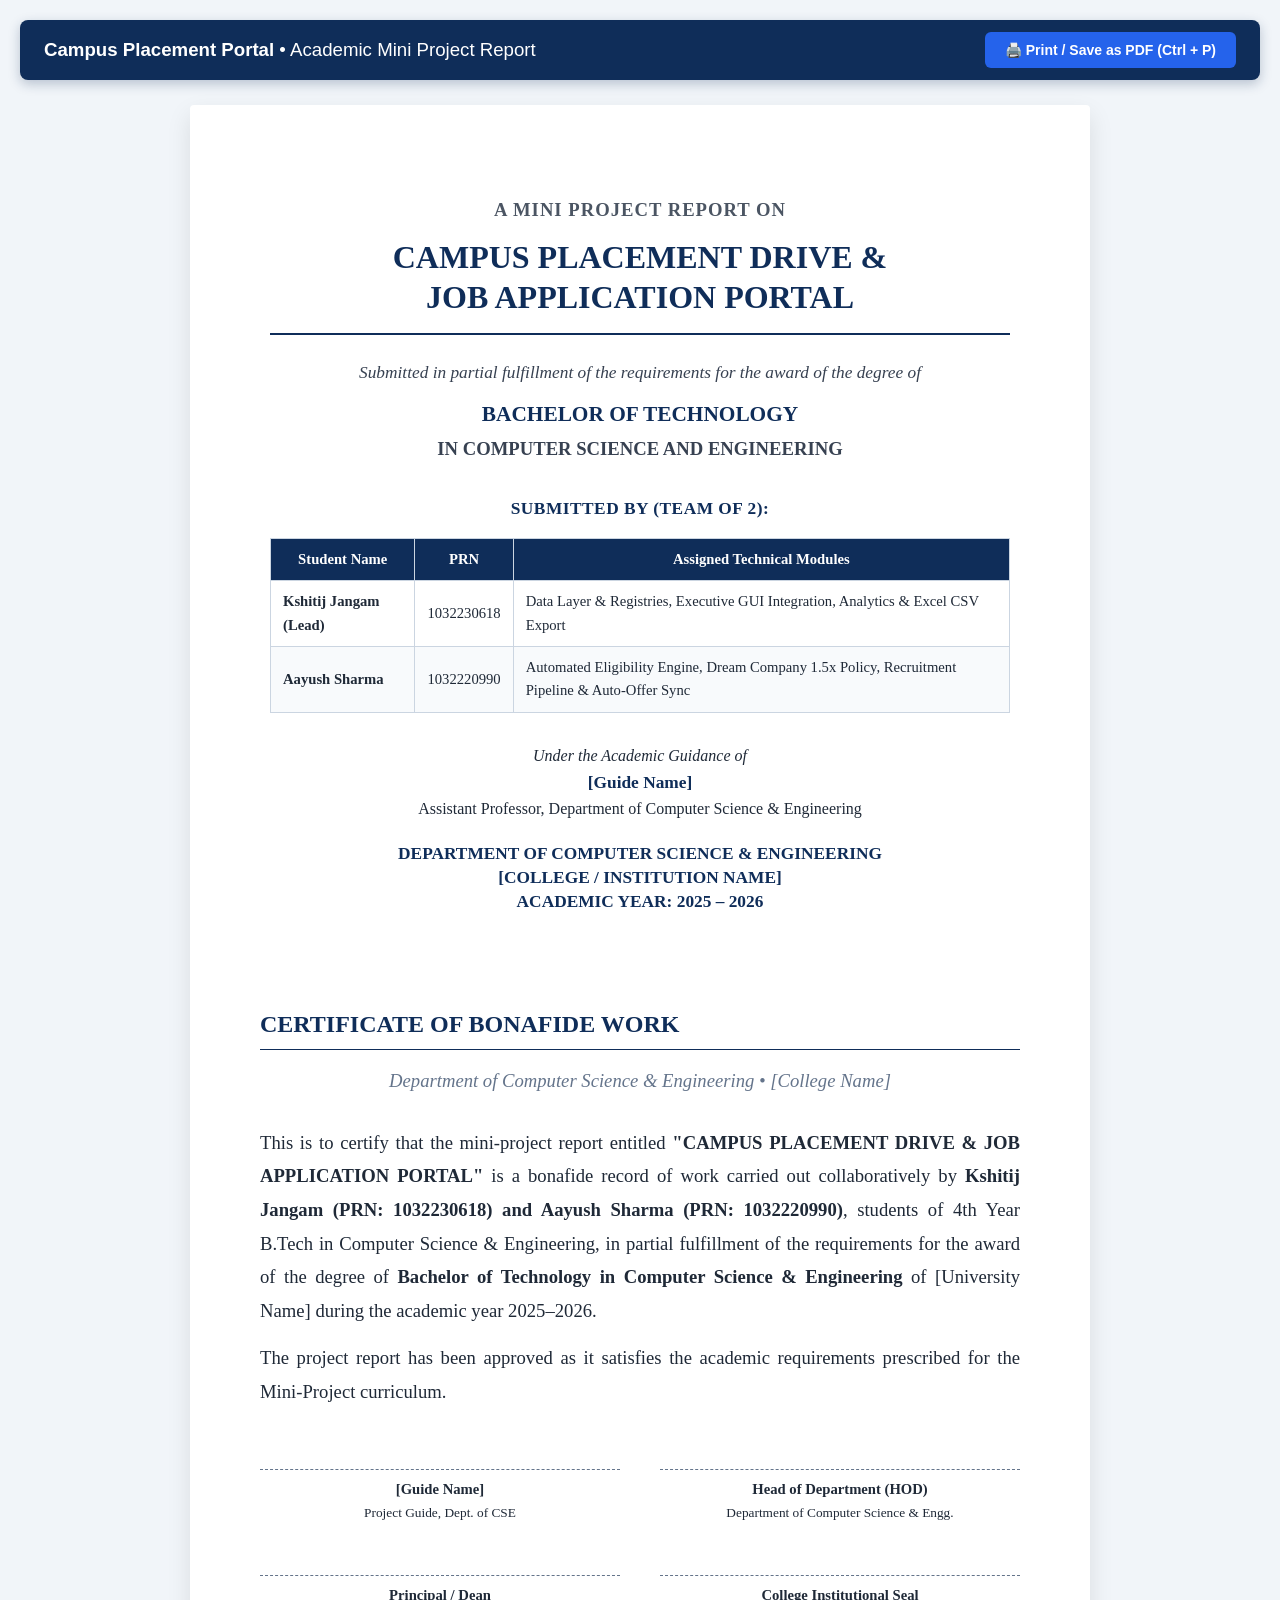
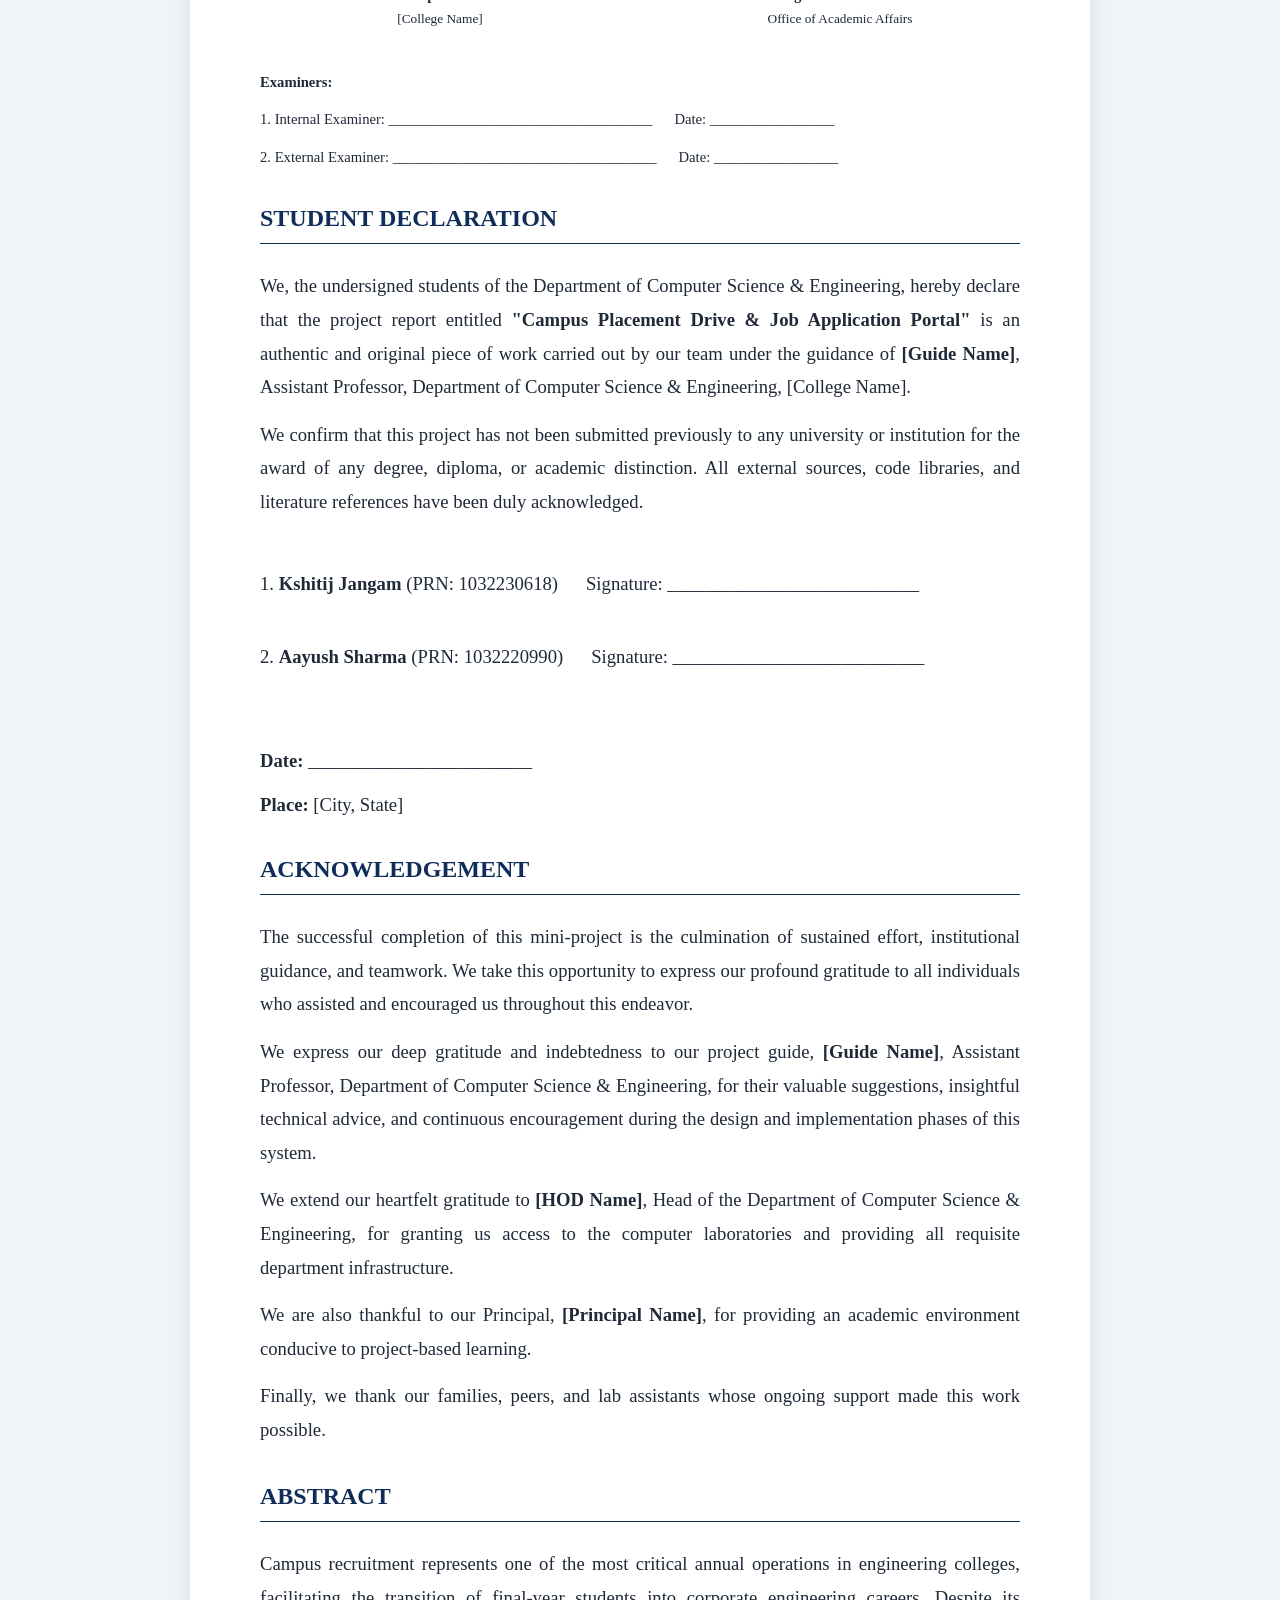
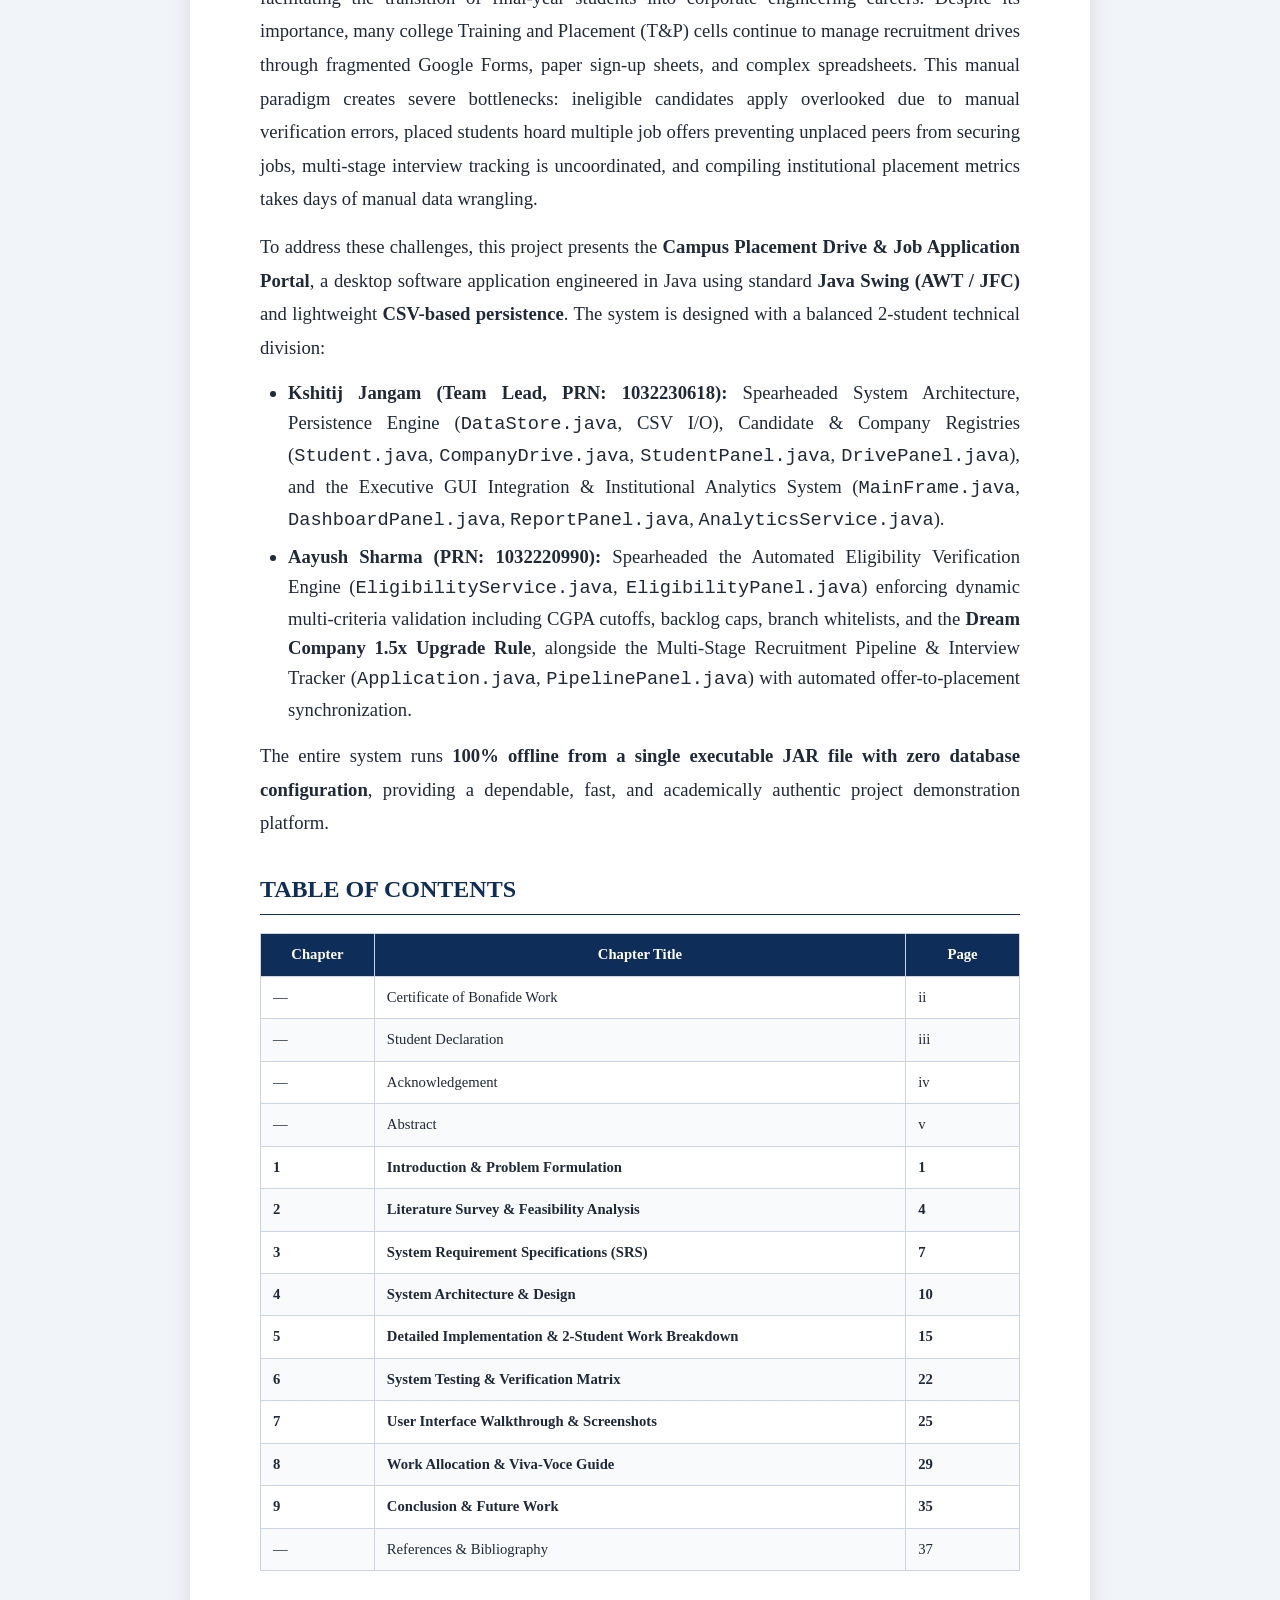
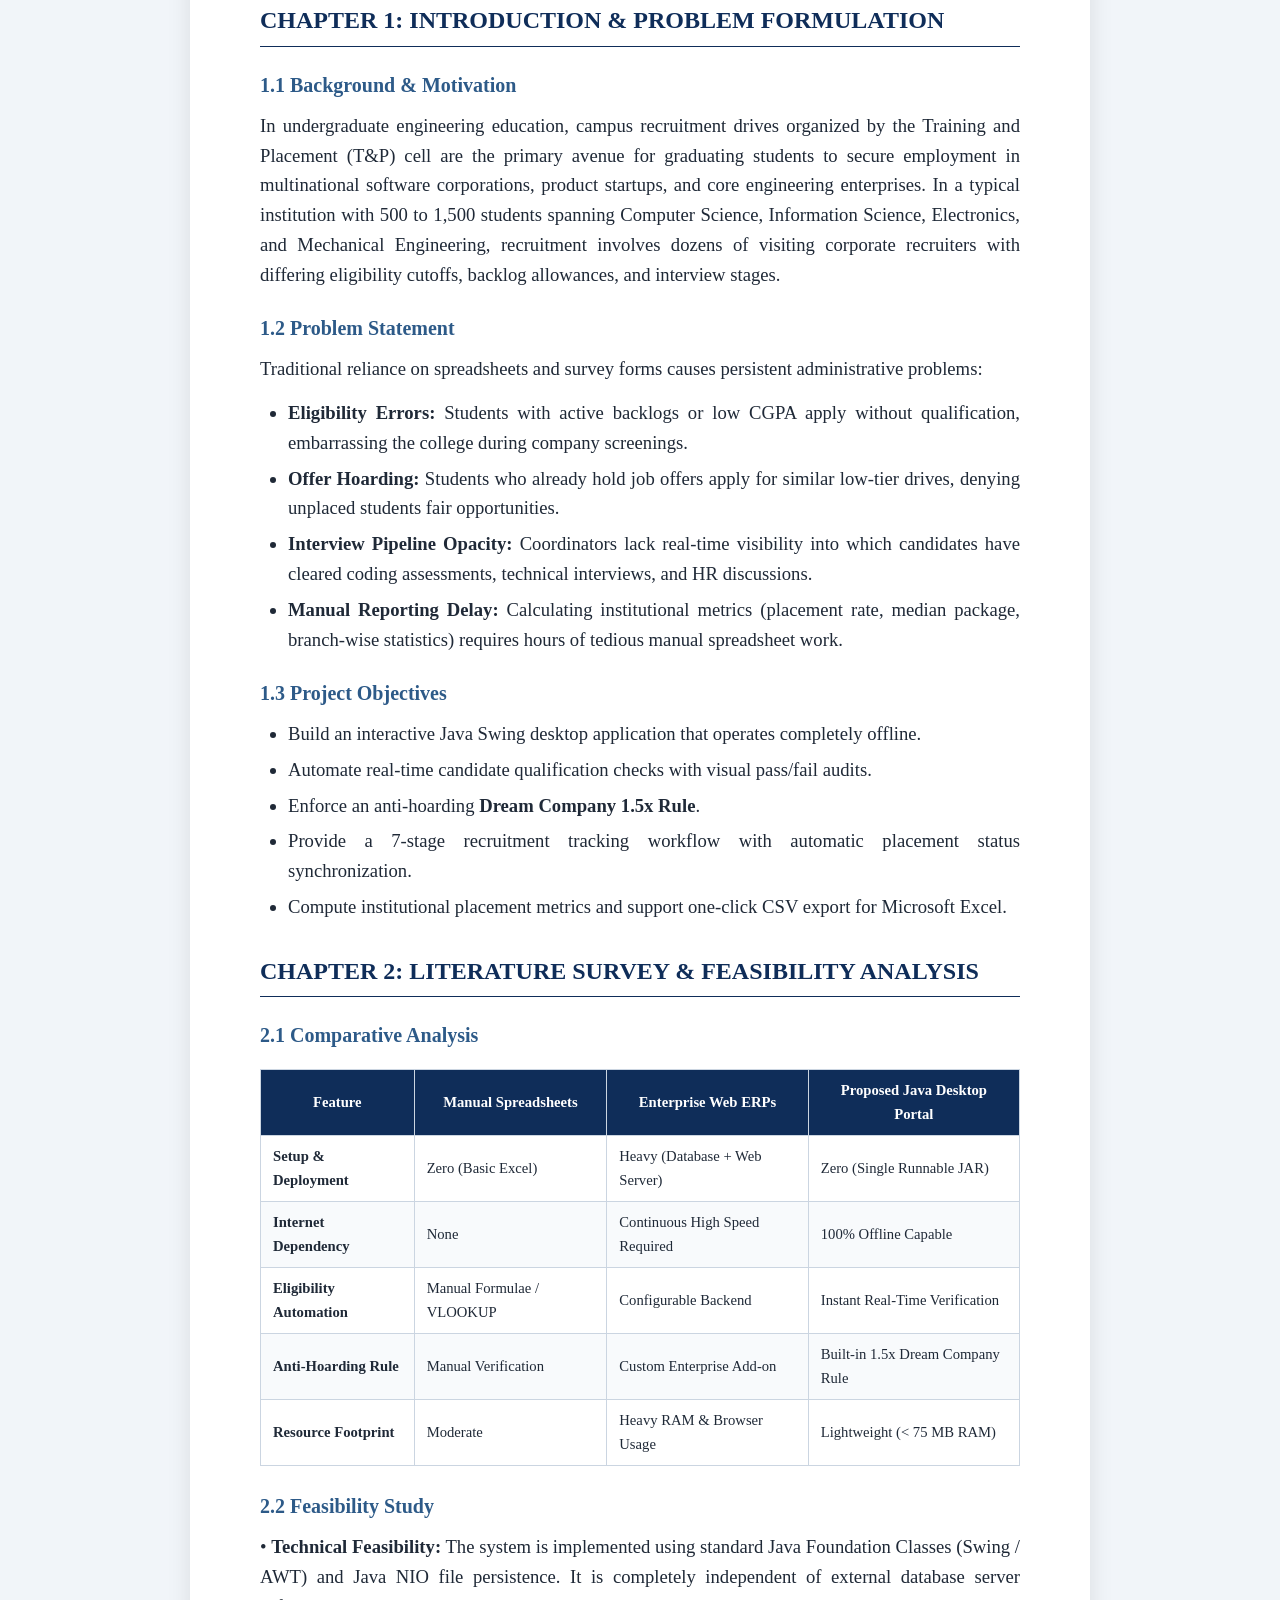
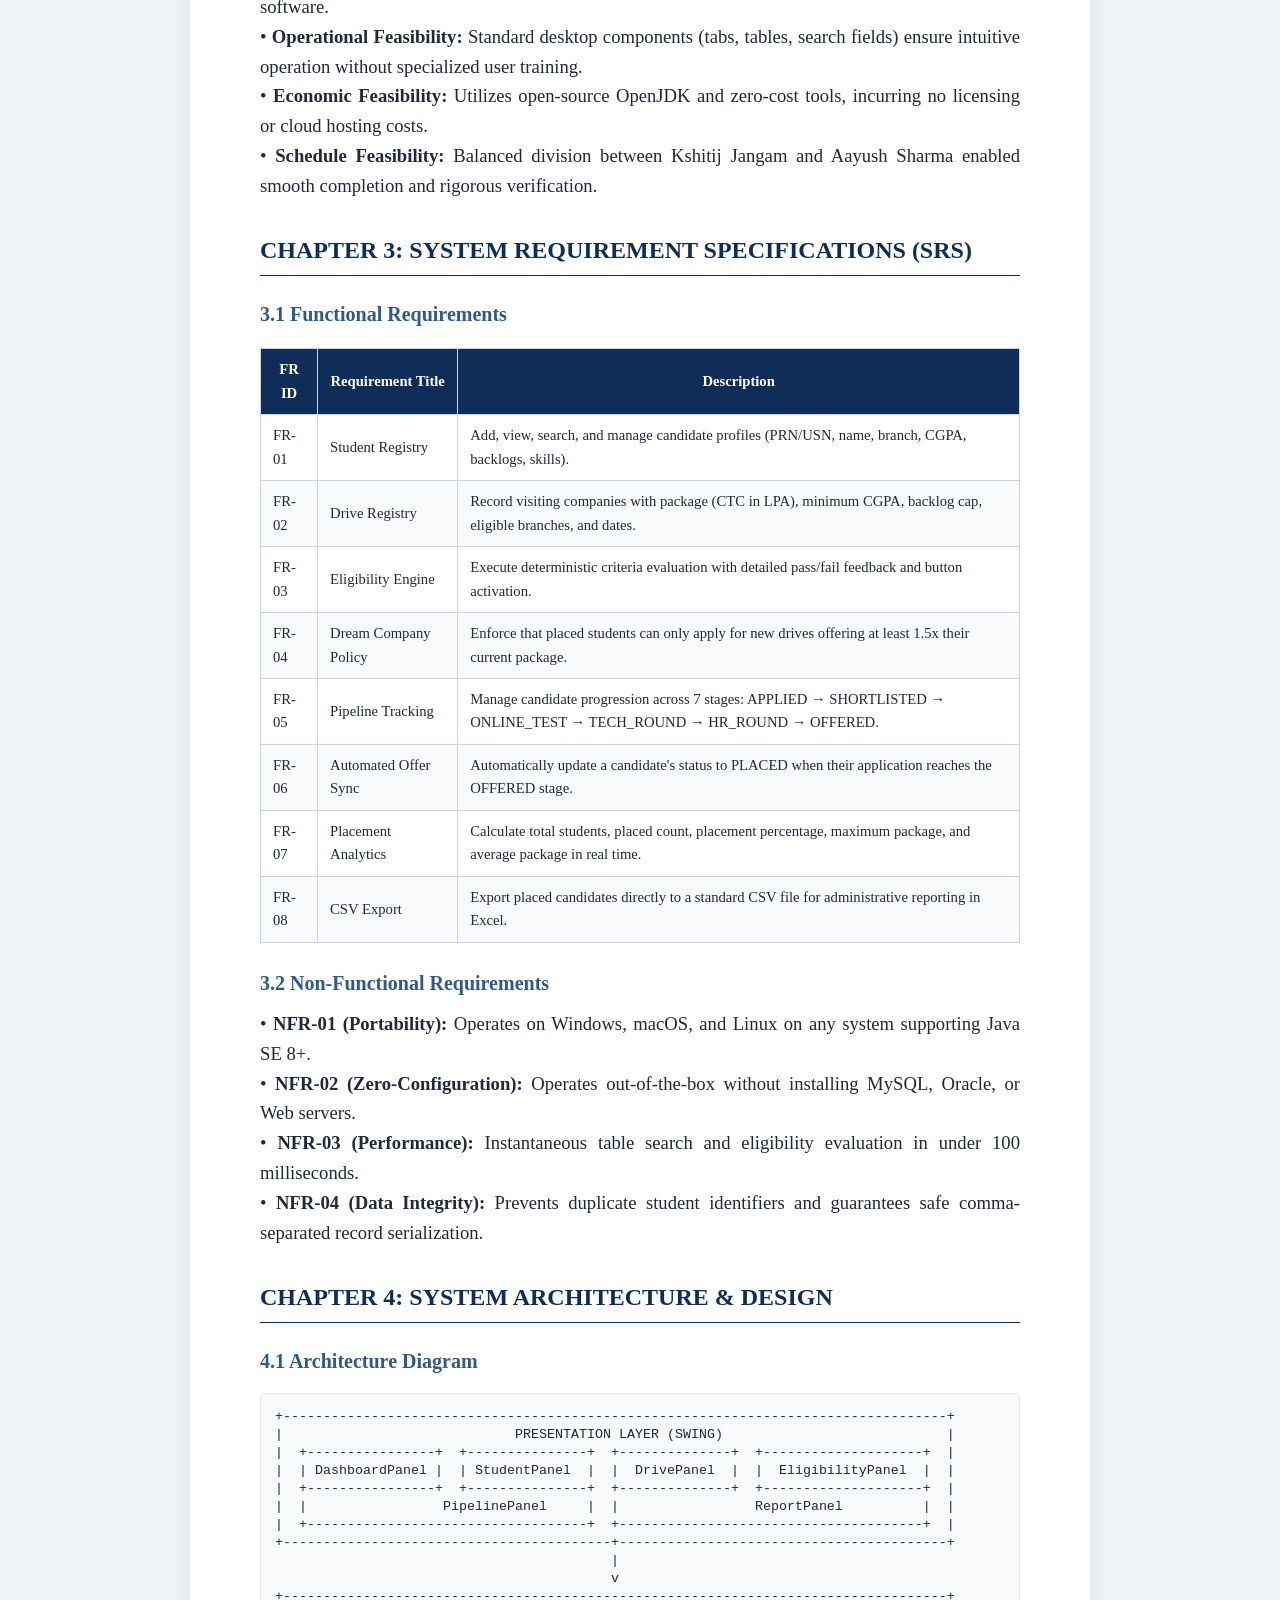
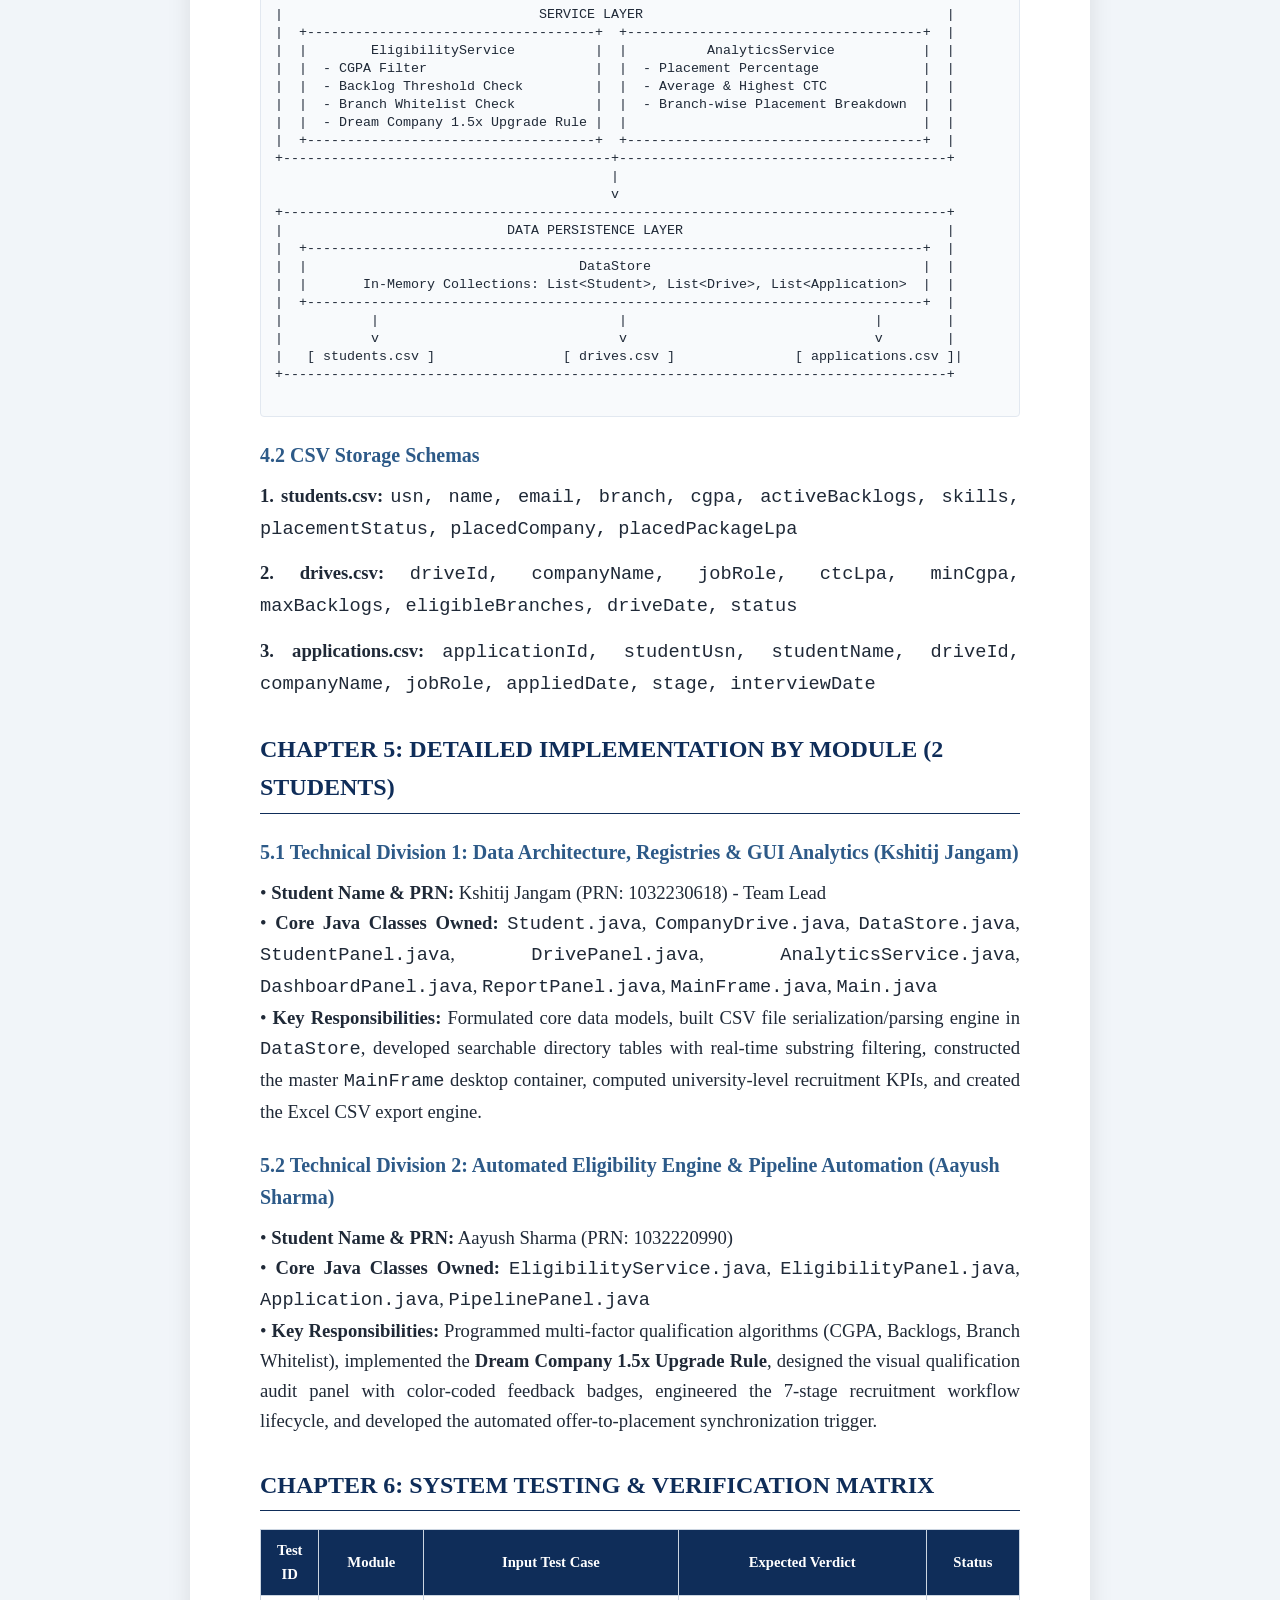
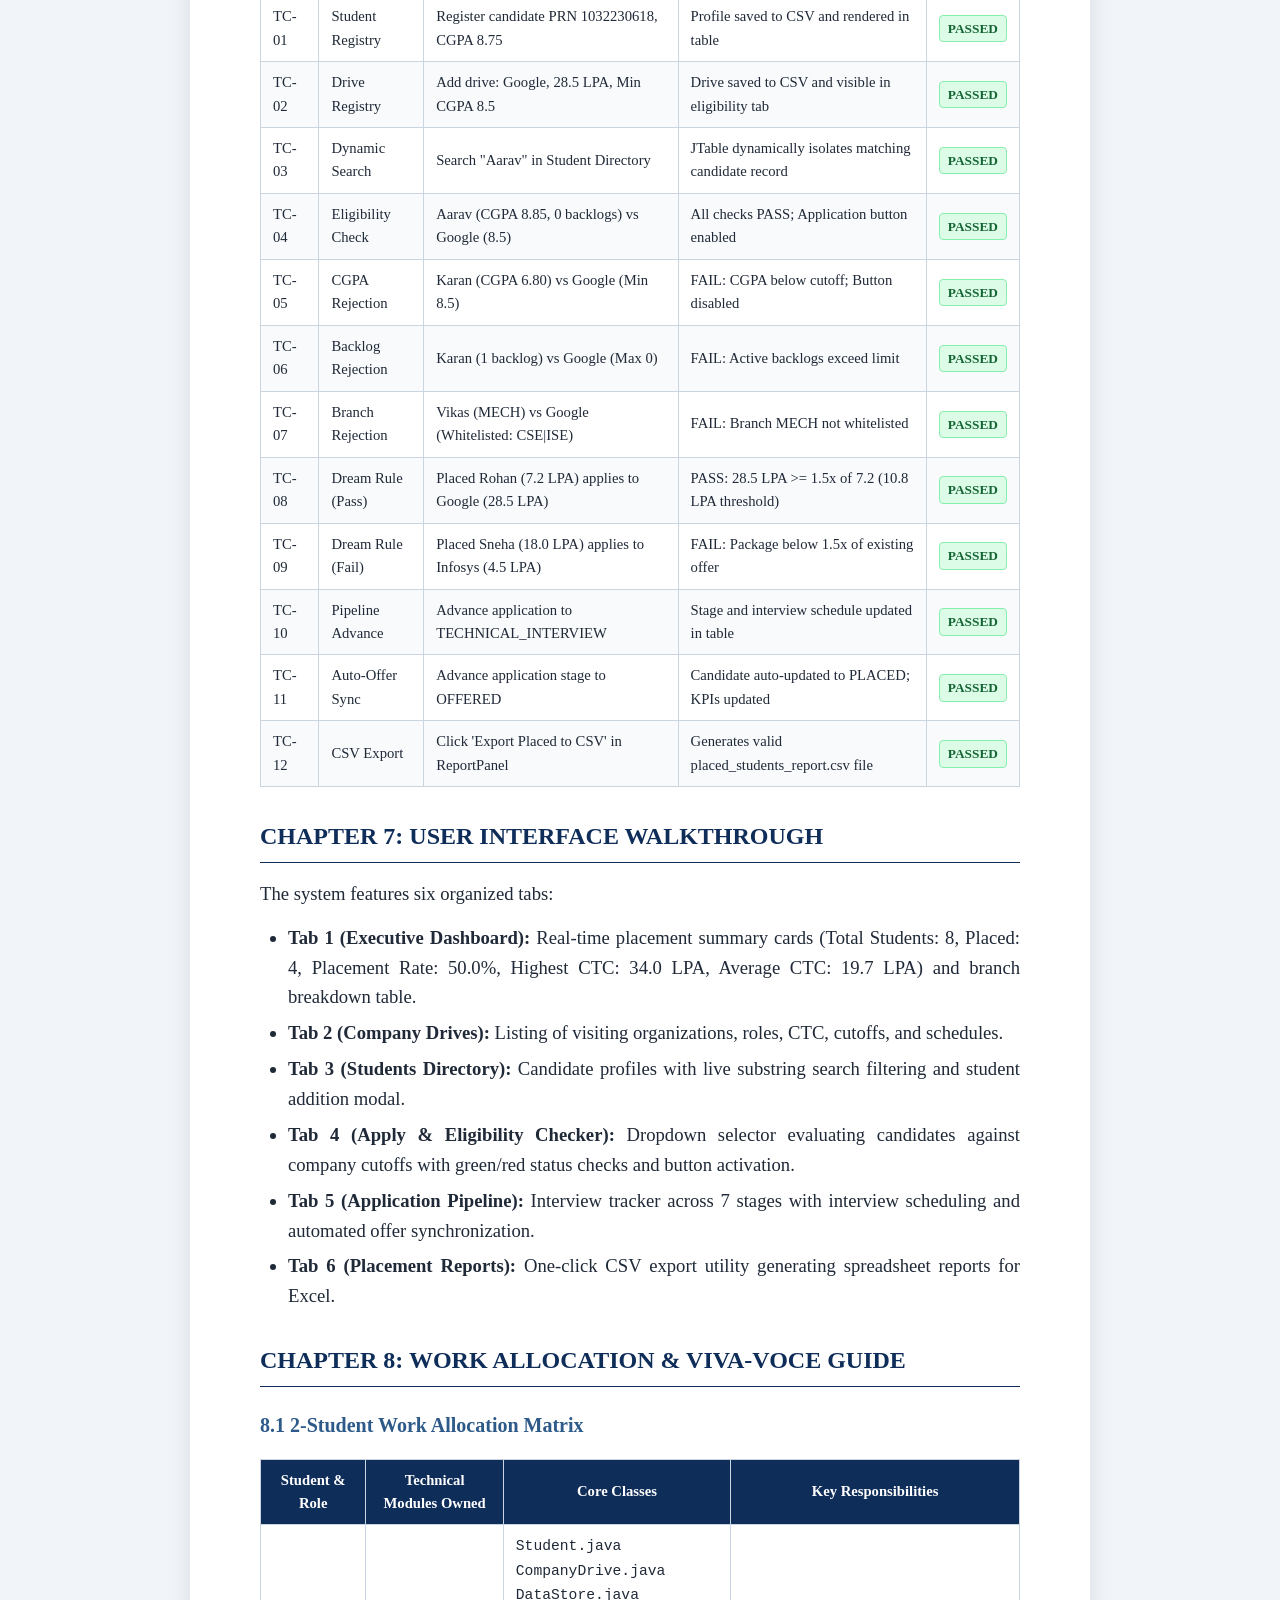
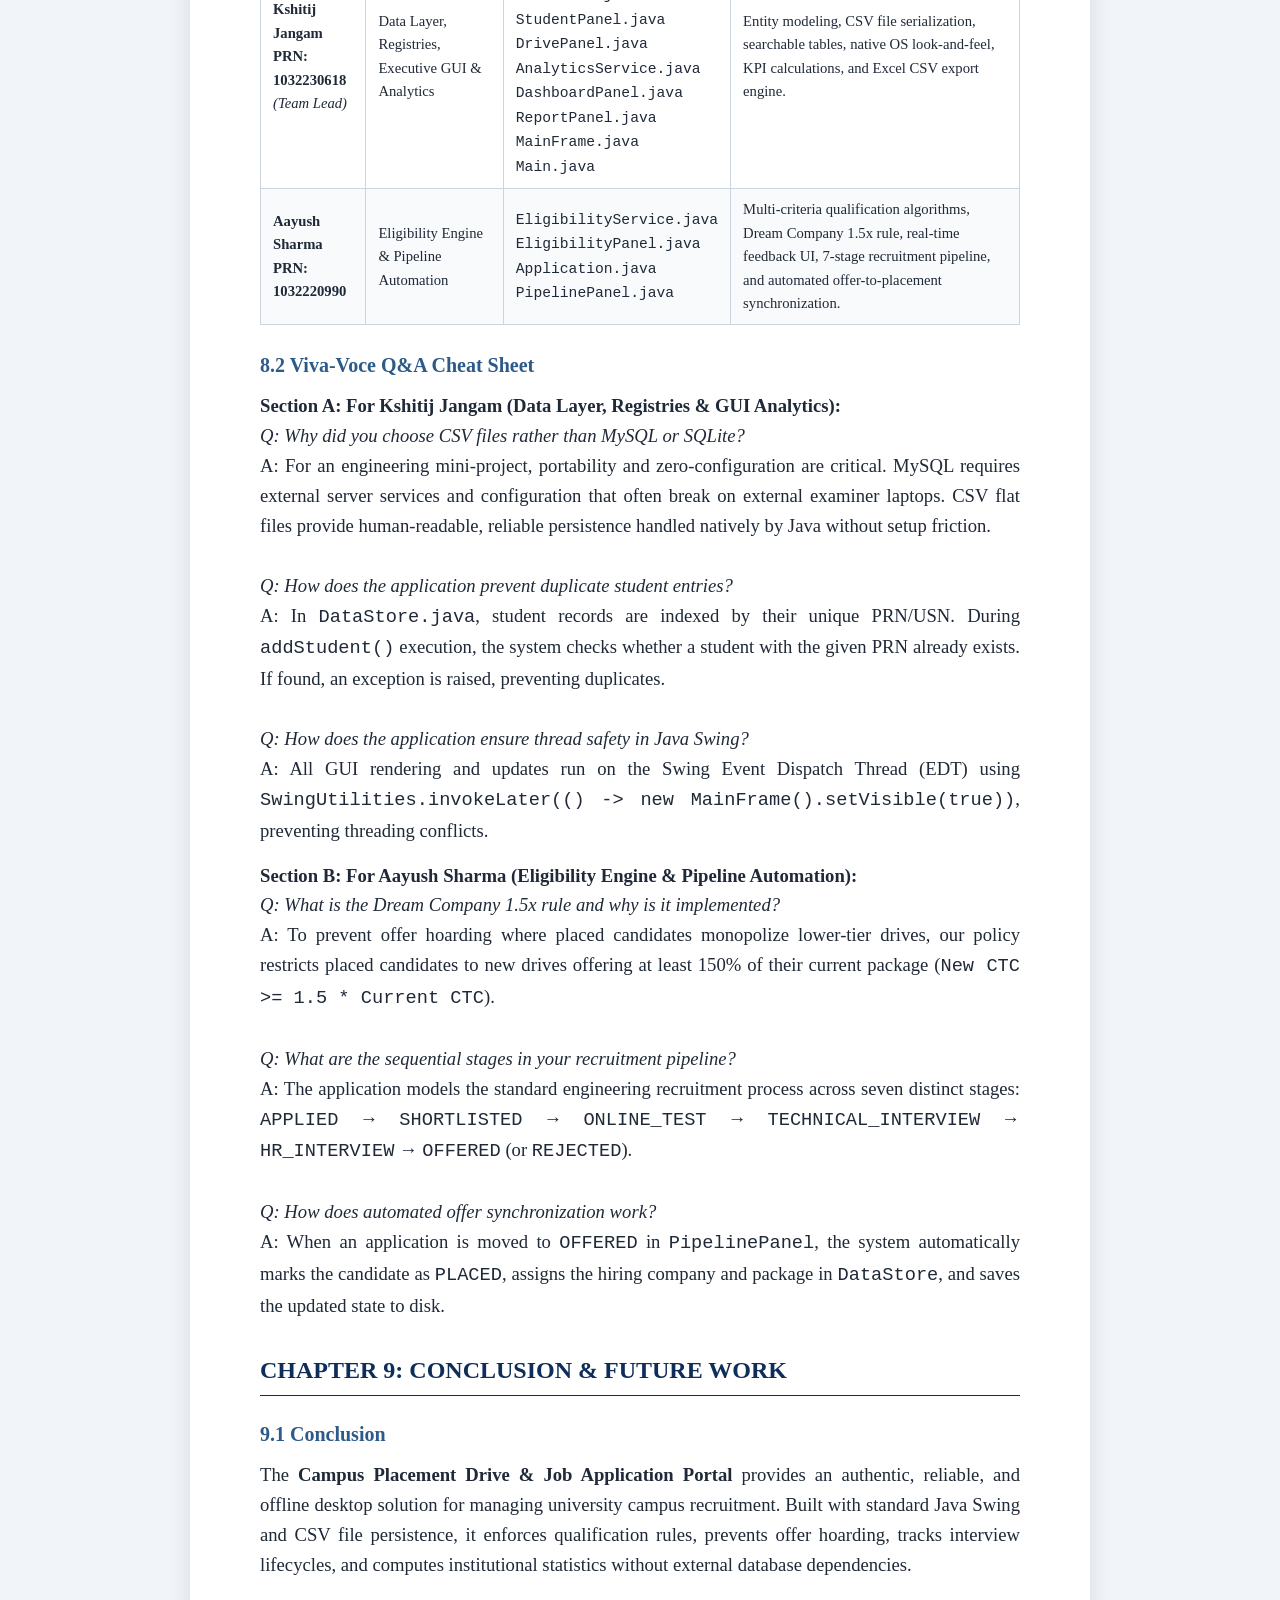
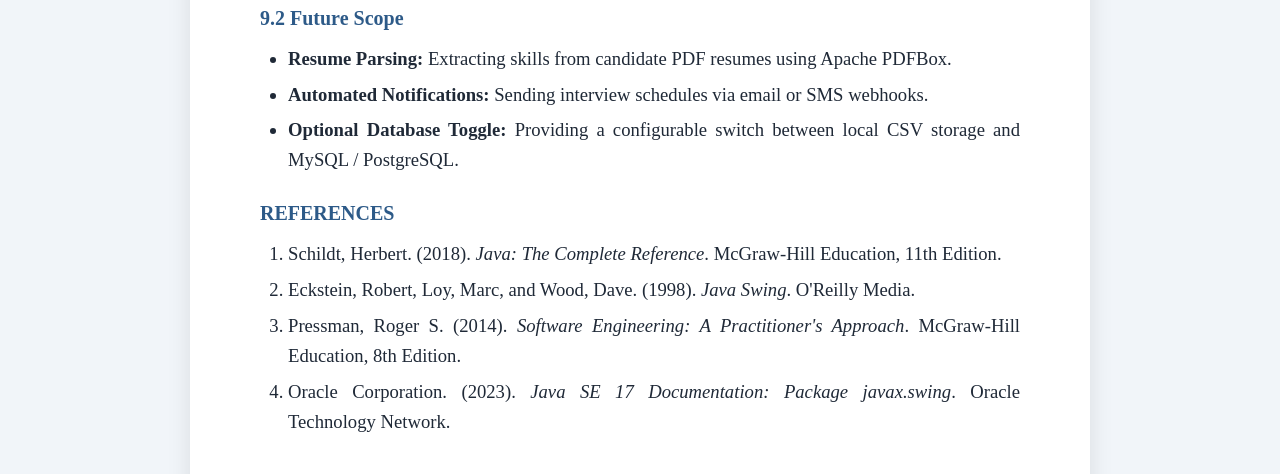
==== commit ec777afd: "Update project reports with student details: Kshitij Jangam (PRN 1032230618) and Aayush Sharma (PRN " ====
--- a/PROJECT_REPORT.html
+++ b/PROJECT_REPORT.html
@@ -253,7 +253,6 @@
       border-radius: 4px;
     }
     .badge-pass { background: #dcfce7; color: #166534; border: 1px solid #86efac; }
-    .badge-lead { background: #dbeafe; color: #1e40af; border: 1px solid #93c5fd; }
   </style>
 </head>
 <body>
@@ -286,41 +285,31 @@
         <span style="font-size: 14pt; color: #374151;">IN COMPUTER SCIENCE AND ENGINEERING</span>
       </div>
 
-      <div class="cover-by">SUBMITTED BY (TEAM OF 4):</div>
+      <div class="cover-by">SUBMITTED BY (TEAM OF 2):</div>
       <table class="cover-table">
         <thead>
           <tr>
             <th>Student Name</th>
-            <th>Roll No / USN</th>
-            <th>Assigned Module Role</th>
+            <th>PRN</th>
+            <th>Assigned Technical Modules</th>
           </tr>
         </thead>
         <tbody>
           <tr>
             <td><strong>Kshitij Jangam (Lead)</strong></td>
-            <td>[USN-01]</td>
-            <td>Module 1: Student & Company Profile Registry</td>
+            <td>1032230618</td>
+            <td>Data Layer & Registries, Executive GUI Integration, Analytics & Excel CSV Export</td>
           </tr>
           <tr>
-            <td><strong>[Student 2 Name]</strong></td>
-            <td>[USN-02]</td>
-            <td>Module 2: Automated Eligibility & Criteria Engine</td>
-          </tr>
-          <tr>
-            <td><strong>[Student 3 Name]</strong></td>
-            <td>[USN-03]</td>
-            <td>Module 3: Application Pipeline & Interview Tracker</td>
-          </tr>
-          <tr>
-            <td><strong>[Student 4 Name]</strong></td>
-            <td>[USN-04]</td>
-            <td>Module 4: Swing GUI Integration & Analytics Reporting</td>
+            <td><strong>Aayush Sharma</strong></td>
+            <td>1032220990</td>
+            <td>Automated Eligibility Engine, Dream Company 1.5x Policy, Recruitment Pipeline & Auto-Offer Sync</td>
           </tr>
         </tbody>
       </table>
 
       <div class="cover-guide">
-        <em>Under the Guidance of</em><br>
+        <em>Under the Academic Guidance of</em><br>
         <strong style="font-size: 13pt; color: var(--primary);">[Guide Name]</strong><br>
         Assistant Professor, Department of Computer Science & Engineering
       </div>
@@ -343,8 +332,8 @@
     <p style="line-height: 1.8; margin-top: 30px;">
       This is to certify that the mini-project report entitled 
       <strong>"CAMPUS PLACEMENT DRIVE & JOB APPLICATION PORTAL"</strong> is a bonafide record of work carried out collaboratively by 
-      <strong>Kshitij Jangam (USN-01), [Student 2 Name] (USN-02), [Student 3 Name] (USN-03), and [Student 4 Name] (USN-04)</strong>, 
-      students of the 4th Year B.Tech in Computer Science & Engineering, in partial fulfillment of the requirements for the award of the degree of 
+      <strong>Kshitij Jangam (PRN: 1032230618) and Aayush Sharma (PRN: 1032220990)</strong>, 
+      students of 4th Year B.Tech in Computer Science & Engineering, in partial fulfillment of the requirements for the award of the degree of 
       <strong>Bachelor of Technology in Computer Science & Engineering</strong> of [University Name] during the academic year 2025–2026.
     </p>
     <p style="line-height: 1.8;">
@@ -402,10 +391,8 @@
     </p>
 
     <div style="margin-top: 50px;">
-      <p>1. <strong>Kshitij Jangam</strong> (USN: [USN-01]) &nbsp;&nbsp;&nbsp;&nbsp; Signature: ___________________________</p><br>
-      <p>2. <strong>[Student 2 Name]</strong> (USN: [USN-02]) &nbsp;&nbsp;&nbsp;&nbsp; Signature: ___________________________</p><br>
-      <p>3. <strong>[Student 3 Name]</strong> (USN: [USN-03]) &nbsp;&nbsp;&nbsp;&nbsp; Signature: ___________________________</p><br>
-      <p>4. <strong>[Student 4 Name]</strong> (USN: [USN-04]) &nbsp;&nbsp;&nbsp;&nbsp; Signature: ___________________________</p><br>
+      <p>1. <strong>Kshitij Jangam</strong> (PRN: 1032230618) &nbsp;&nbsp;&nbsp;&nbsp; Signature: ___________________________</p><br>
+      <p>2. <strong>Aayush Sharma</strong> (PRN: 1032220990) &nbsp;&nbsp;&nbsp;&nbsp; Signature: ___________________________</p><br><br>
       <p><strong>Date:</strong> ________________________</p>
       <p><strong>Place:</strong> [City, State]</p>
     </div>
@@ -441,20 +428,18 @@
     <p style="line-height: 1.8; margin-top: 25px;">
       Campus recruitment represents one of the most critical annual operations in engineering colleges, facilitating the transition of final-year 
       students into corporate engineering careers. Despite its importance, many college Training and Placement (T&P) cells continue to manage 
-      recruitment drives through fragmented Google Forms, paper logbooks, and complex spreadsheets. This manual paradigm creates severe bottlenecks: 
-      ineligible candidates apply by mistake, placed students hoard multiple job offers preventing unplaced peers from securing jobs, multi-stage 
-      interview tracking is uncoordinated, and compiling institutional placement metrics takes days of manual effort.
+      recruitment drives through fragmented Google Forms, paper sign-up sheets, and complex spreadsheets. This manual paradigm creates severe bottlenecks: 
+      ineligible candidates apply overlooked due to manual verification errors, placed students hoard multiple job offers preventing unplaced peers from securing jobs, multi-stage 
+      interview tracking is uncoordinated, and compiling institutional placement metrics takes days of manual data wrangling.
     </p>
     <p style="line-height: 1.8;">
       To address these challenges, this project presents the <strong>Campus Placement Drive & Job Application Portal</strong>, a desktop software 
       application engineered in Java using standard <strong>Java Swing (AWT / JFC)</strong> and lightweight <strong>CSV-based persistence</strong>. 
-      The system is designed with a strict 4-tier modular division across 4 students:
+      The system is designed with a balanced 2-student technical division:
     </p>
     <ul>
-      <li><strong>Module 1 (Student 1 - Lead):</strong> Candidate & Company Registry managing student records (USN, name, branch, CGPA, backlogs, skills) and recruitment drives (CTC, cutoffs, roles, dates).</li>
-      <li><strong>Module 2 (Student 2):</strong> Automated Eligibility Engine enforcing CGPA cutoffs, backlog limits, branch whitelists, and an institutional <strong>Dream Company 1.5x Upgrade Rule</strong>.</li>
-      <li><strong>Module 3 (Student 3):</strong> Multi-stage Recruitment Pipeline tracking candidates across 7 stages (APPLIED → SHORTLISTED → ONLINE_TEST → TECH_ROUND → HR_ROUND → OFFERED) with automated student offer synchronization.</li>
-      <li><strong>Module 4 (Student 4):</strong> Executive Swing GUI, Placement Analytics (highest/average CTC, branch-wise percentages), and one-click CSV export for Microsoft Excel.</li>
+      <li><strong>Kshitij Jangam (Team Lead, PRN: 1032230618):</strong> Spearheaded System Architecture, Persistence Engine (<code>DataStore.java</code>, CSV I/O), Candidate & Company Registries (<code>Student.java</code>, <code>CompanyDrive.java</code>, <code>StudentPanel.java</code>, <code>DrivePanel.java</code>), and the Executive GUI Integration & Institutional Analytics System (<code>MainFrame.java</code>, <code>DashboardPanel.java</code>, <code>ReportPanel.java</code>, <code>AnalyticsService.java</code>).</li>
+      <li><strong>Aayush Sharma (PRN: 1032220990):</strong> Spearheaded the Automated Eligibility Verification Engine (<code>EligibilityService.java</code>, <code>EligibilityPanel.java</code>) enforcing dynamic multi-criteria validation including CGPA cutoffs, backlog caps, branch whitelists, and the <strong>Dream Company 1.5x Upgrade Rule</strong>, alongside the Multi-Stage Recruitment Pipeline & Interview Tracker (<code>Application.java</code>, <code>PipelinePanel.java</code>) with automated offer-to-placement synchronization.</li>
     </ul>
     <p style="line-height: 1.8;">
       The entire system runs <strong>100% offline from a single executable JAR file with zero database configuration</strong>, providing a dependable, 
@@ -482,10 +467,10 @@
         <tr><td><strong>2</strong></td><td><strong>Literature Survey & Feasibility Analysis</strong></td><td><strong>4</strong></td></tr>
         <tr><td><strong>3</strong></td><td><strong>System Requirement Specifications (SRS)</strong></td><td><strong>7</strong></td></tr>
         <tr><td><strong>4</strong></td><td><strong>System Architecture & Design</strong></td><td><strong>10</strong></td></tr>
-        <tr><td><strong>5</strong></td><td><strong>Detailed Implementation & 4-Student Work Breakdown</strong></td><td><strong>15</strong></td></tr>
+        <tr><td><strong>5</strong></td><td><strong>Detailed Implementation & 2-Student Work Breakdown</strong></td><td><strong>15</strong></td></tr>
         <tr><td><strong>6</strong></td><td><strong>System Testing & Verification Matrix</strong></td><td><strong>22</strong></td></tr>
         <tr><td><strong>7</strong></td><td><strong>User Interface Walkthrough & Screenshots</strong></td><td><strong>25</strong></td></tr>
-        <tr><td><strong>8</strong></td><td><strong>Student Work Allocation & Viva-Voce Guide</strong></td><td><strong>29</strong></td></tr>
+        <tr><td><strong>8</strong></td><td><strong>Work Allocation & Viva-Voce Guide</strong></td><td><strong>29</strong></td></tr>
         <tr><td><strong>9</strong></td><td><strong>Conclusion & Future Work</strong></td><td><strong>35</strong></td></tr>
         <tr><td>—</td><td>References & Bibliography</td><td>37</td></tr>
       </tbody>
@@ -576,7 +561,7 @@
       • <strong>Technical Feasibility:</strong> The system is implemented using standard Java Foundation Classes (Swing / AWT) and Java NIO file persistence. It is completely independent of external database server software.<br>
       • <strong>Operational Feasibility:</strong> Standard desktop components (tabs, tables, search fields) ensure intuitive operation without specialized user training.<br>
       • <strong>Economic Feasibility:</strong> Utilizes open-source OpenJDK and zero-cost tools, incurring no licensing or cloud hosting costs.<br>
-      • <strong>Schedule Feasibility:</strong> Modular 4-part architecture allowed the 4-student team to complete development and testing within the academic term.
+      • <strong>Schedule Feasibility:</strong> Balanced division between Kshitij Jangam and Aayush Sharma enabled smooth completion and rigorous verification.
     </p>
 
     <div class="page-break"></div>
@@ -593,7 +578,7 @@
         </tr>
       </thead>
       <tbody>
-        <tr><td>FR-01</td><td>Student Registry</td><td>Add, view, search, and manage candidate profiles (USN, name, branch, CGPA, backlogs, skills).</td></tr>
+        <tr><td>FR-01</td><td>Student Registry</td><td>Add, view, search, and manage candidate profiles (PRN/USN, name, branch, CGPA, backlogs, skills).</td></tr>
         <tr><td>FR-02</td><td>Drive Registry</td><td>Record visiting companies with package (CTC in LPA), minimum CGPA, backlog cap, eligible branches, and dates.</td></tr>
         <tr><td>FR-03</td><td>Eligibility Engine</td><td>Execute deterministic criteria evaluation with detailed pass/fail feedback and button activation.</td></tr>
         <tr><td>FR-04</td><td>Dream Company Policy</td><td>Enforce that placed students can only apply for new drives offering at least 1.5x their current package.</td></tr>
@@ -609,7 +594,7 @@
       • <strong>NFR-01 (Portability):</strong> Operates on Windows, macOS, and Linux on any system supporting Java SE 8+.<br>
       • <strong>NFR-02 (Zero-Configuration):</strong> Operates out-of-the-box without installing MySQL, Oracle, or Web servers.<br>
       • <strong>NFR-03 (Performance):</strong> Instantaneous table search and eligibility evaluation in under 100 milliseconds.<br>
-      • <strong>NFR-04 (Data Integrity):</strong> Prevents duplicate student USNs and guarantees safe comma-separated record serialization.
+      • <strong>NFR-04 (Data Integrity):</strong> Prevents duplicate student identifiers and guarantees safe comma-separated record serialization.
     </p>
 
     <div class="page-break"></div>
@@ -660,36 +645,20 @@
     <div class="page-break"></div>
 
     <!-- ==================== CHAPTER 5 ==================== -->
-    <h1>CHAPTER 5: DETAILED IMPLEMENTATION BY MODULE</h1>
+    <h1>CHAPTER 5: DETAILED IMPLEMENTATION BY MODULE (2 STUDENTS)</h1>
     
-    <h2>5.1 Module 1: Student & Company Profile Registry (Student 1 - Lead)</h2>
+    <h2>5.1 Technical Division 1: Data Architecture, Registries & GUI Analytics (Kshitij Jangam)</h2>
     <p>
-      • <strong>Classes:</strong> <code>Student.java</code>, <code>CompanyDrive.java</code>, <code>DataStore.java</code>, <code>StudentPanel.java</code>, <code>DrivePanel.java</code><br>
-      • <strong>Implementation:</strong> Formulates core entity models, handles CSV reading/writing, and implements searchable tabular views using <code>TableRowSorter</code>. Pre-seeded realistic student records and top-tier company drives.
-    </p>
-
-    <h2>5.2 Module 2: Automated Eligibility Engine (Student 2)</h2>
+      • <strong>Student Name & PRN:</strong> Kshitij Jangam (PRN: 1032230618) - Team Lead<br>
+      • <strong>Core Java Classes Owned:</strong> <code>Student.java</code>, <code>CompanyDrive.java</code>, <code>DataStore.java</code>, <code>StudentPanel.java</code>, <code>DrivePanel.java</code>, <code>AnalyticsService.java</code>, <code>DashboardPanel.java</code>, <code>ReportPanel.java</code>, <code>MainFrame.java</code>, <code>Main.java</code><br>
+      • <strong>Key Responsibilities:</strong> Formulated core data models, built CSV file serialization/parsing engine in <code>DataStore</code>, developed searchable directory tables with real-time substring filtering, constructed the master <code>MainFrame</code> desktop container, computed university-level recruitment KPIs, and created the Excel CSV export engine.
+    </p>
+
+    <h2>5.2 Technical Division 2: Automated Eligibility Engine & Pipeline Automation (Aayush Sharma)</h2>
     <p>
-      • <strong>Classes:</strong> <code>EligibilityService.java</code>, <code>EligibilityPanel.java</code><br>
-      • <strong>Implementation:</strong> Implements 4-factor eligibility verification:
-    </p>
-    <ul>
-      <li><strong>CGPA Cutoff:</strong> <code>student.getCgpa() &gt;= drive.getMinCgpa()</code></li>
-      <li><strong>Backlog Limit:</strong> <code>student.getActiveBacklogs() &lt;= drive.getMaxBacklogs()</code></li>
-      <li><strong>Branch Whitelist:</strong> <code>drive.getEligibleBranches().contains(student.getBranch())</code></li>
-      <li><strong>Dream Company Rule:</strong> If placed, <code>drive.getCtcLpa() &gt;= 1.5 * student.getPlacedPackageLpa()</code></li>
-    </ul>
-
-    <h2>5.3 Module 3: Recruitment Pipeline & Interview Tracker (Student 3)</h2>
-    <p>
-      • <strong>Classes:</strong> <code>Application.java</code>, <code>PipelinePanel.java</code><br>
-      • <strong>Implementation:</strong> Manages candidates across 7 progression stages. Includes an automated offer synchronization trigger: transitioning an application to <code>OFFERED</code> immediately marks the candidate as <code>PLACED</code>, stores company details, and saves the record.
-    </p>
-
-    <h2>5.4 Module 4: Swing GUI Integration & Analytics (Student 4)</h2>
-    <p>
-      • <strong>Classes:</strong> <code>AnalyticsService.java</code>, <code>DashboardPanel.java</code>, <code>ReportPanel.java</code>, <code>MainFrame.java</code>, <code>Main.java</code><br>
-      • <strong>Implementation:</strong> Orchestrates the primary <code>JTabbedPane</code> window with native look-and-feel. Computes university KPIs (placement percentage, average/highest CTC, branch distribution) and generates Excel-compatible CSV exports via <code>JFileChooser</code>.
+      • <strong>Student Name & PRN:</strong> Aayush Sharma (PRN: 1032220990)<br>
+      • <strong>Core Java Classes Owned:</strong> <code>EligibilityService.java</code>, <code>EligibilityPanel.java</code>, <code>Application.java</code>, <code>PipelinePanel.java</code><br>
+      • <strong>Key Responsibilities:</strong> Programmed multi-factor qualification algorithms (CGPA, Backlogs, Branch Whitelist), implemented the <strong>Dream Company 1.5x Upgrade Rule</strong>, designed the visual qualification audit panel with color-coded feedback badges, engineered the 7-stage recruitment workflow lifecycle, and developed the automated offer-to-placement synchronization trigger.
     </p>
 
     <div class="page-break"></div>
@@ -707,7 +676,7 @@
         </tr>
       </thead>
       <tbody>
-        <tr><td>TC-01</td><td>Student Registry</td><td>Register student USN 1RV22CS099, CGPA 8.75</td><td>Profile saved to CSV and rendered in table</td><td><span class="badge badge-pass">PASSED</span></td></tr>
+        <tr><td>TC-01</td><td>Student Registry</td><td>Register candidate PRN 1032230618, CGPA 8.75</td><td>Profile saved to CSV and rendered in table</td><td><span class="badge badge-pass">PASSED</span></td></tr>
         <tr><td>TC-02</td><td>Drive Registry</td><td>Add drive: Google, 28.5 LPA, Min CGPA 8.5</td><td>Drive saved to CSV and visible in eligibility tab</td><td><span class="badge badge-pass">PASSED</span></td></tr>
         <tr><td>TC-03</td><td>Dynamic Search</td><td>Search "Aarav" in Student Directory</td><td>JTable dynamically isolates matching candidate record</td><td><span class="badge badge-pass">PASSED</span></td></tr>
         <tr><td>TC-04</td><td>Eligibility Check</td><td>Aarav (CGPA 8.85, 0 backlogs) vs Google (8.5)</td><td>All checks PASS; Application button enabled</td><td><span class="badge badge-pass">PASSED</span></td></tr>
@@ -742,60 +711,49 @@
 
     <!-- ==================== CHAPTER 8 ==================== -->
     <h1>CHAPTER 8: WORK ALLOCATION & VIVA-VOCE GUIDE</h1>
-    <h2>8.1 4-Student Work Allocation Matrix</h2>
+    <h2>8.1 2-Student Work Allocation Matrix</h2>
     <table>
       <thead>
         <tr>
           <th>Student & Role</th>
-          <th>Module Owned</th>
+          <th>Technical Modules Owned</th>
           <th>Core Classes</th>
           <th>Key Responsibilities</th>
         </tr>
       </thead>
       <tbody>
         <tr>
-          <td><strong>Student 1 (Lead)<br>Kshitij Jangam</strong></td>
-          <td>Module 1: Student & Company Profile Registry</td>
-          <td><code>Student.java</code><br><code>CompanyDrive.java</code><br><code>DataStore.java</code><br><code>StudentPanel.java</code></td>
-          <td>Entity modeling, CSV file serialization, searchable tables, sample data seeding.</td>
-        </tr>
-        <tr>
-          <td><strong>Student 2<br>[Student 2 Name]</strong></td>
-          <td>Module 2: Automated Eligibility Engine</td>
-          <td><code>EligibilityService.java</code><br><code>EligibilityPanel.java</code></td>
-          <td>Multi-criteria qualification algorithms, Dream Company 1.5x rule, real-time feedback UI.</td>
-        </tr>
-        <tr>
-          <td><strong>Student 3<br>[Student 3 Name]</strong></td>
-          <td>Module 3: Application Pipeline & Interviews</td>
-          <td><code>Application.java</code><br><code>PipelinePanel.java</code></td>
-          <td>7-stage recruitment lifecycle, interview scheduling, automated placement offer sync.</td>
-        </tr>
-        <tr>
-          <td><strong>Student 4<br>[Student 4 Name]</strong></td>
-          <td>Module 4: Swing GUI & Analytics</td>
-          <td><code>AnalyticsService.java</code><br><code>DashboardPanel.java</code><br><code>ReportPanel.java</code><br><code>MainFrame.java</code></td>
-          <td>Main JTabbedPane container, native OS look-and-feel, KPI calculation, CSV report exporter.</td>
+          <td><strong>Kshitij Jangam<br>PRN: 1032230618</strong><br><em>(Team Lead)</em></td>
+          <td>Data Layer, Registries, Executive GUI & Analytics</td>
+          <td><code>Student.java</code><br><code>CompanyDrive.java</code><br><code>DataStore.java</code><br><code>StudentPanel.java</code><br><code>DrivePanel.java</code><br><code>AnalyticsService.java</code><br><code>DashboardPanel.java</code><br><code>ReportPanel.java</code><br><code>MainFrame.java</code><br><code>Main.java</code></td>
+          <td>Entity modeling, CSV file serialization, searchable tables, native OS look-and-feel, KPI calculations, and Excel CSV export engine.</td>
+        </tr>
+        <tr>
+          <td><strong>Aayush Sharma<br>PRN: 1032220990</strong></td>
+          <td>Eligibility Engine & Pipeline Automation</td>
+          <td><code>EligibilityService.java</code><br><code>EligibilityPanel.java</code><br><code>Application.java</code><br><code>PipelinePanel.java</code></td>
+          <td>Multi-criteria qualification algorithms, Dream Company 1.5x rule, real-time feedback UI, 7-stage recruitment pipeline, and automated offer-to-placement synchronization.</td>
         </tr>
       </tbody>
     </table>
 
     <h2>8.2 Viva-Voce Q&A Cheat Sheet</h2>
-    <p><strong>For Student 1 (Profile & Drive Management):</strong><br>
-    <em>Q: Why use CSV rather than MySQL or SQLite?</em><br>
-    A: For an engineering mini-project, portability and zero-configuration are critical. MySQL requires external server services and configuration that often break on external examiner laptops. CSV flat files provide human-readable, reliable persistence handled natively by Java without setup friction.</p>
-
-    <p><strong>For Student 2 (Automated Eligibility Engine):</strong><br>
-    <em>Q: What is the Dream Company 1.5x rule?</em><br>
-    A: To prevent offer hoarding where placed candidates monopolize lower-tier drives, our policy restricts placed candidates to new drives offering at least 150% of their current package (<code>New CTC &gt;= 1.5 * Current CTC</code>).</p>
-
-    <p><strong>For Student 3 (Recruitment Pipeline):</strong><br>
+    
+    <p><strong>Section A: For Kshitij Jangam (Data Layer, Registries & GUI Analytics):</strong><br>
+    <em>Q: Why did you choose CSV files rather than MySQL or SQLite?</em><br>
+    A: For an engineering mini-project, portability and zero-configuration are critical. MySQL requires external server services and configuration that often break on external examiner laptops. CSV flat files provide human-readable, reliable persistence handled natively by Java without setup friction.<br><br>
+    <em>Q: How does the application prevent duplicate student entries?</em><br>
+    A: In <code>DataStore.java</code>, student records are indexed by their unique PRN/USN. During <code>addStudent()</code> execution, the system checks whether a student with the given PRN already exists. If found, an exception is raised, preventing duplicates.<br><br>
+    <em>Q: How does the application ensure thread safety in Java Swing?</em><br>
+    A: All GUI rendering and updates run on the Swing Event Dispatch Thread (EDT) using <code>SwingUtilities.invokeLater(() -> new MainFrame().setVisible(true))</code>, preventing threading conflicts.</p>
+
+    <p style="margin-top: 15px;"><strong>Section B: For Aayush Sharma (Eligibility Engine & Pipeline Automation):</strong><br>
+    <em>Q: What is the Dream Company 1.5x rule and why is it implemented?</em><br>
+    A: To prevent offer hoarding where placed candidates monopolize lower-tier drives, our policy restricts placed candidates to new drives offering at least 150% of their current package (<code>New CTC &gt;= 1.5 * Current CTC</code>).<br><br>
+    <em>Q: What are the sequential stages in your recruitment pipeline?</em><br>
+    A: The application models the standard engineering recruitment process across seven distinct stages: <code>APPLIED</code> → <code>SHORTLISTED</code> → <code>ONLINE_TEST</code> → <code>TECHNICAL_INTERVIEW</code> → <code>HR_INTERVIEW</code> → <code>OFFERED</code> (or <code>REJECTED</code>).<br><br>
     <em>Q: How does automated offer synchronization work?</em><br>
     A: When an application is moved to <code>OFFERED</code> in <code>PipelinePanel</code>, the system automatically marks the candidate as <code>PLACED</code>, assigns the hiring company and package in <code>DataStore</code>, and saves the updated state to disk.</p>
-
-    <p><strong>For Student 4 (GUI & Analytics):</strong><br>
-    <em>Q: How is the GUI organized in Java Swing?</em><br>
-    A: The application uses a <code>JFrame</code> containing a <code>JTabbedPane</code> organizing six functional views. The interface runs on the Swing Event Dispatch Thread (EDT) using <code>SwingUtilities.invokeLater()</code> to guarantee thread safety and responsive operation.</p>
 
     <div class="page-break"></div>
 
